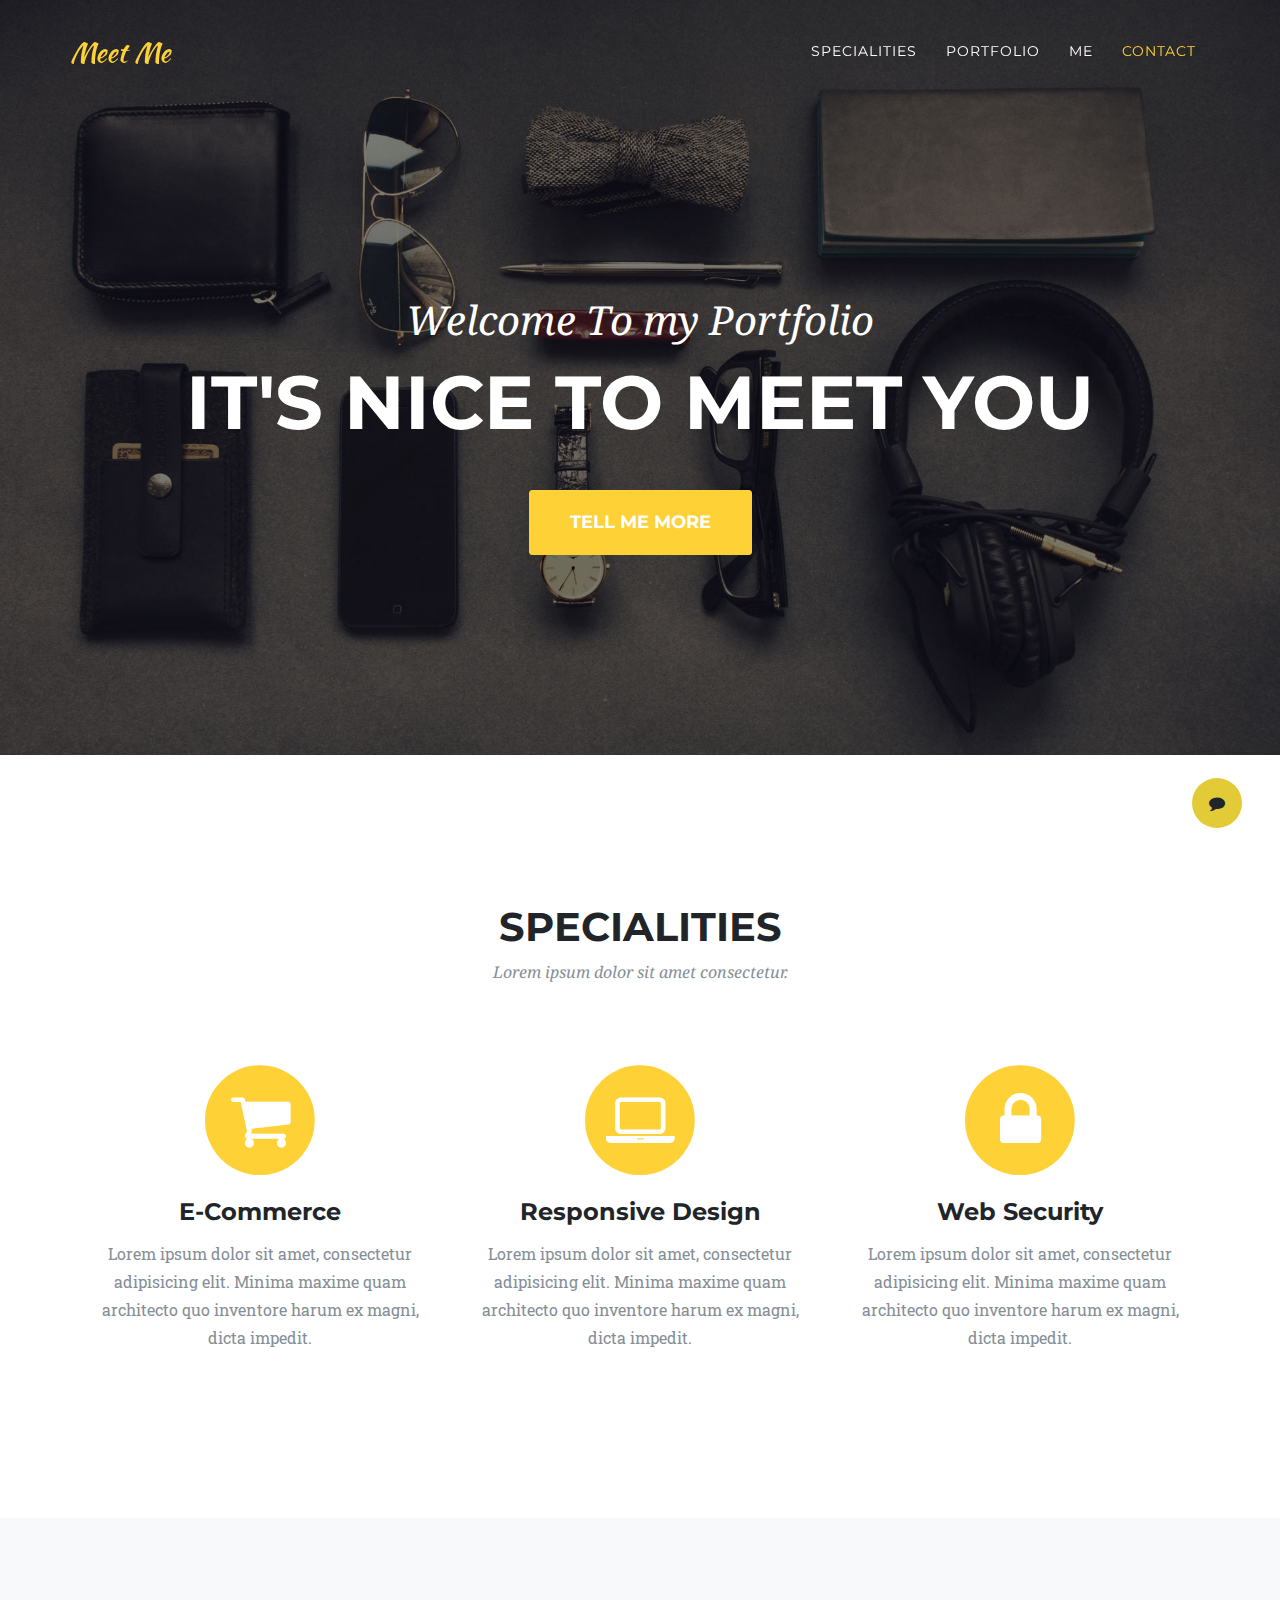
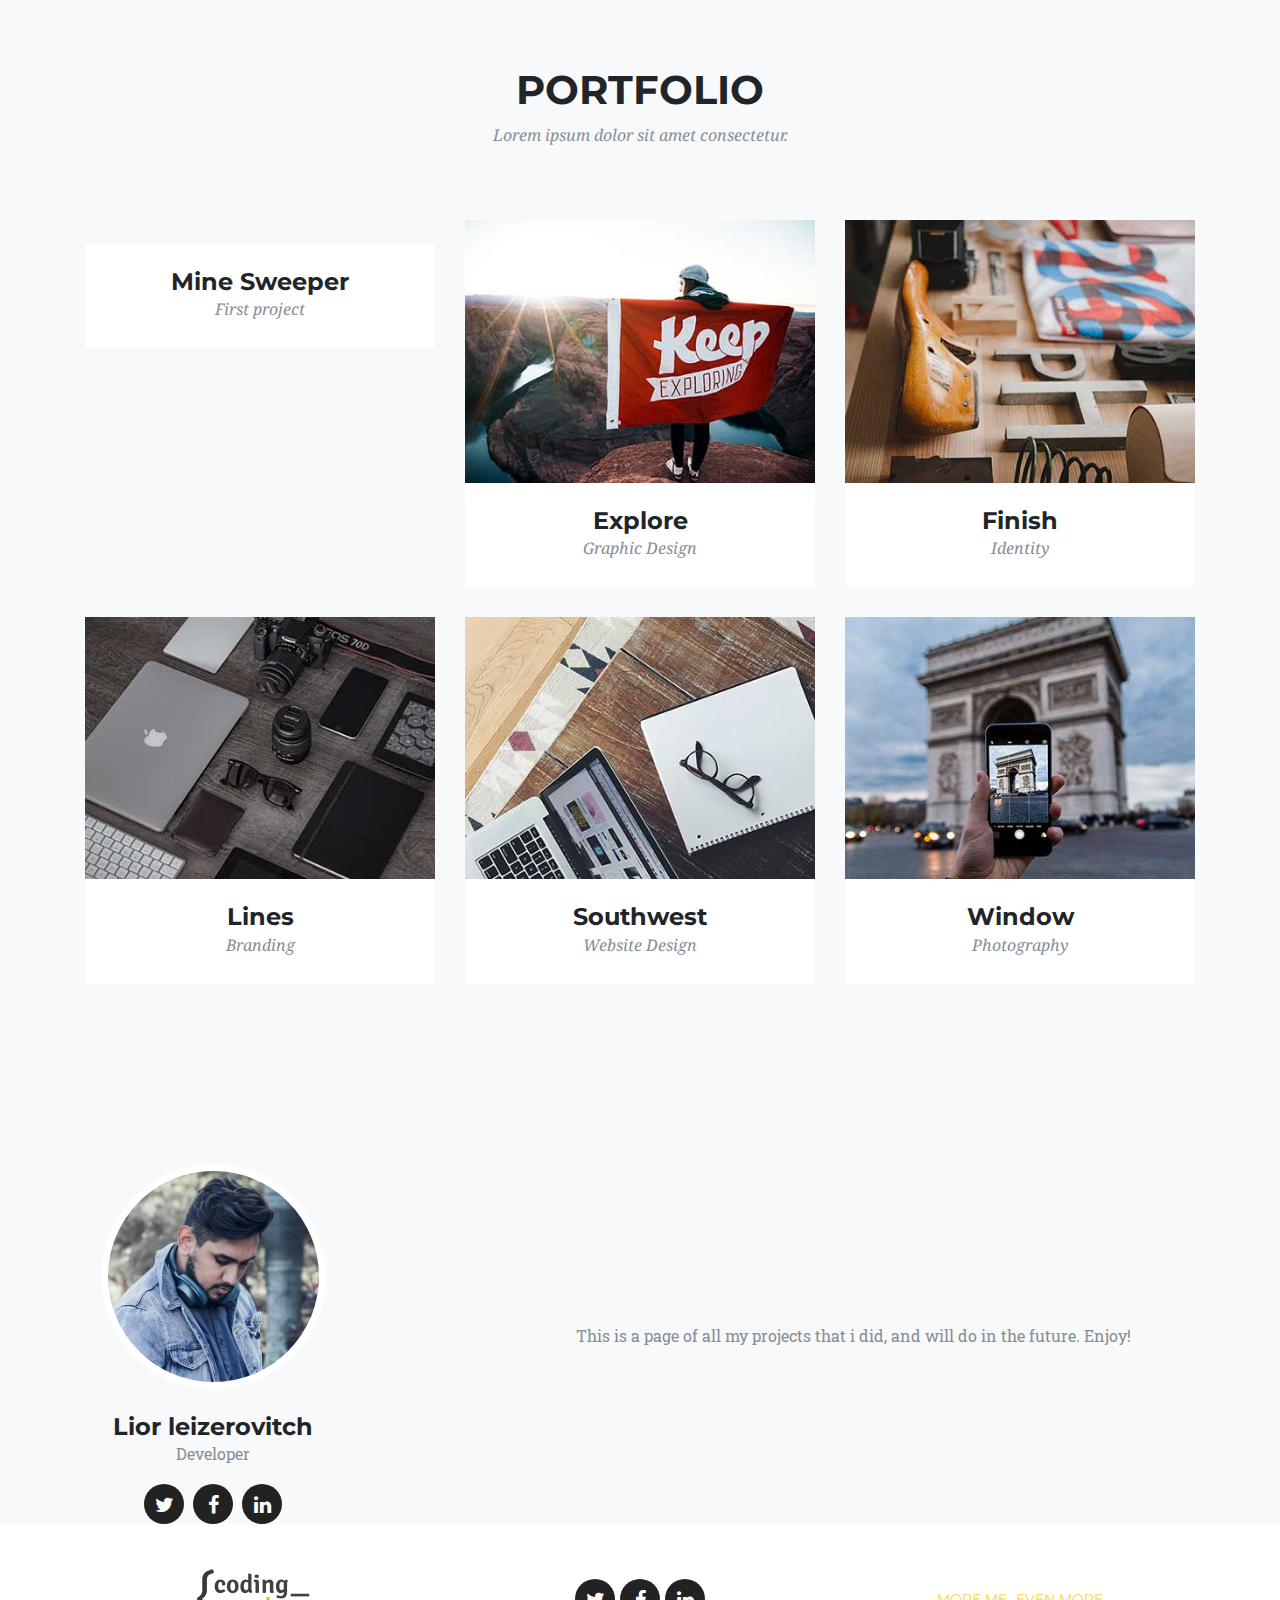
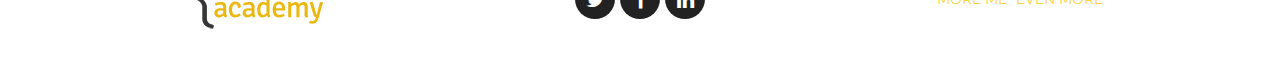
==== index.html @ b40609ed "My first commit" ====
<!DOCTYPE html>
<html lang="en">

<head>

  <meta charset="utf-8">
  <meta name="viewport" content="width=device-width, initial-scale=1, shrink-to-fit=no">
  <meta name="description" content="">
  <meta name="author" content="">

  <title>Coding Academy</title>

  <!-- Bootstrap core CSS -->
  <link href="vendor/bootstrap/css/bootstrap.min.css" rel="stylesheet">

  <!-- Custom fonts for this template -->
  <link href="vendor/font-awesome/css/font-awesome.min.css" rel="stylesheet" type="text/css">
  <link href="https://fonts.googleapis.com/css?family=Montserrat:400,700" rel="stylesheet" type="text/css">
  <link href='https://fonts.googleapis.com/css?family=Kaushan+Script' rel='stylesheet' type='text/css'>
  <link href='https://fonts.googleapis.com/css?family=Droid+Serif:400,700,400italic,700italic' rel='stylesheet' type='text/css'>
  <link href='https://fonts.googleapis.com/css?family=Roboto+Slab:400,100,300,700' rel='stylesheet' type='text/css'>

  <!-- Custom styles for this template -->
  <link href="css/ca-gallery.css" rel="stylesheet">

</head>

<body id="page-top">
  <div class="offcanvas-btn" onClick="openCanvas()">
    <i class="fa fa-comment" aria-hidden="true"></i>
  </div>
  <aside class="offcanvas-aside">

  <!-- Contact -->
  <section id="contact" class="bg-primary">
    <h4>contact me !</h4>
    <div class="container contact">
      <div class="row">
        <div class="col-md-3">
          <div class="contact-info">
            <img src="https://image.ibb.co/kUASdV/contact-image.png" alt="image"/>
          </div>
        </div>
        <div class="col-md-9">
          <div class="contact-form">
            <div class="form-group">
              <label class="control-label col-sm-2" for="fname">First Name:</label>
              <div class="col-sm-10">          
              <input type="text" class="form-control" id="fname" placeholder="Enter First Name" name="fname">
              </div>
            </div>
            <div class="form-group">
              <label class="control-label col-sm-2" for="lname">Last Name:</label>
              <div class="col-sm-10">          
              <input type="text" class="form-control" id="lname" placeholder="Enter Last Name" name="lname">
              </div>
            </div>
            <div class="form-group">
              <label class="control-label col-sm-2" for="email">Email:</label>
              <div class="col-sm-10">
              <input type="email" class="form-control" id="email" placeholder="Enter email" name="email">
              </div>
            </div>
            <div class="form-group">
              <label class="control-label col-sm-2" for="comment">Comment:</label>
              <div class="col-sm-10">
              <textarea class="form-control" rows="5" id="comment"></textarea>
              </div>
            </div>
            <div class="form-group">        
              <div class="col-sm-offset-2 col-sm-10">
              <button type="submit" class="btn btn-default">Submit</button>
              </div>
            </div>
          </div>
        </div>
      </div>
    </div>
  </section>
    
  </aside>

  <!-- Navigation -->
  <nav class="navbar navbar-expand-lg navbar-dark fixed-top" id="mainNav">
    <div class="container">
      <a class="navbar-brand js-scroll-trigger" href="#page-top">Meet Me</a>
      <button class="navbar-toggler navbar-toggler-right" type="button" data-toggle="collapse" data-target="#navbarResponsive"
        aria-controls="navbarResponsive" aria-expanded="false" aria-label="Toggle navigation">
          <i class="fa fa-bars"></i>
        </button>
      <div class="collapse navbar-collapse" id="navbarResponsive">
        <ul class="navbar-nav ml-auto">
          <li class="nav-item">
            <a class="nav-link js-scroll-trigger" href="#services">Specialities</a>
          </li>
          <li class="nav-item">
            <a class="nav-link js-scroll-trigger" href="#portfolio">Portfolio</a>
          </li>
          <li class="nav-item">
            <a class="nav-link js-scroll-trigger" href="#me">Me</a>
          </li>
          <li class="nav-item">
            <a class="nav-link js-scroll-trigger" href="#contact">Contact</a>
          </li>
        </ul>
      </div>
    </div>
  </nav>

  <!-- Header -->
  <header class="masthead">
    <div class="container">
      <div class="intro-text">
        <div class="intro-lead-in">Welcome To my Portfolio</div>
        <div class="intro-heading">It's Nice To Meet You</div>
        <a class="btn btn-xl js-scroll-trigger" href="#services">Tell Me More</a>
      </div>
    </div>
  </header>

  <!-- Services -->
  <section id="services">
    <div class="container">
      <div class="row">
        <div class="col-lg-12 text-center">
          <h2 class="section-heading">Specialities</h2>
          <h3 class="section-subheading text-muted">Lorem ipsum dolor sit amet consectetur.</h3>
        </div>
      </div>
      <div class="row text-center">
        <div class="col-md-4">
          <span class="fa-stack fa-4x">
              <i class="fa fa-circle fa-stack-2x text-primary"></i>
              <i class="fa fa-shopping-cart fa-stack-1x fa-inverse"></i>
            </span>
          <h4 class="service-heading">E-Commerce</h4>
          <p class="text-muted">Lorem ipsum dolor sit amet, consectetur adipisicing elit. Minima maxime quam architecto quo inventore harum ex
            magni, dicta impedit.</p>
        </div>
        <div class="col-md-4">
          <span class="fa-stack fa-4x">
              <i class="fa fa-circle fa-stack-2x text-primary"></i>
              <i class="fa fa-laptop fa-stack-1x fa-inverse"></i>
            </span>
          <h4 class="service-heading">Responsive Design</h4>
          <p class="text-muted">Lorem ipsum dolor sit amet, consectetur adipisicing elit. Minima maxime quam architecto quo inventore harum ex
            magni, dicta impedit.</p>
        </div>
        <div class="col-md-4">
          <span class="fa-stack fa-4x">
              <i class="fa fa-circle fa-stack-2x text-primary"></i>
              <i class="fa fa-lock fa-stack-1x fa-inverse"></i>
            </span>
          <h4 class="service-heading">Web Security</h4>
          <p class="text-muted">Lorem ipsum dolor sit amet, consectetur adipisicing elit. Minima maxime quam architecto quo inventore harum ex
            magni, dicta impedit.</p>
        </div>
      </div>
    </div>
  </section>

  <!-- Portfolio Grid -->
  <section class="bg-light" id="portfolio">
    <div class="container">
      <div class="row">
        <div class="col-lg-12 text-center">
          <h2 class="section-heading">Portfolio</h2>
          <h3 class="section-subheading text-muted">Lorem ipsum dolor sit amet consectetur.</h3>
        </div>
      </div>
      <div class="row">
        <div class="col-md-4 col-sm-6 portfolio-item">
          <a class="portfolio-link" data-toggle="modal" href="#portfolioModal1">
            <div class="portfolio-hover">
              <div class="portfolio-hover-content">
                <i class="fa fa-plus fa-3x"></i>
              </div>
            </div>
            <img class="img-fluid" src="img/mine-sweeper.png" alt="">
          </a>
          <div class="portfolio-caption">
            <h4>Mine Sweeper</h4>
            <p class="text-muted">First project</p>
          </div>
        </div>
        <div class="col-md-4 col-sm-6 portfolio-item">
          <a class="portfolio-link" data-toggle="modal" href="#portfolioModal2">
            <div class="portfolio-hover">
              <div class="portfolio-hover-content">
                <i class="fa fa-plus fa-3x"></i>
              </div>
            </div>
            <img class="img-fluid" src="img/portfolio/02-thumbnail.jpg" alt="">
          </a>
          <div class="portfolio-caption">
            <h4>Explore</h4>
            <p class="text-muted">Graphic Design</p>
          </div>
        </div>
        <div class="col-md-4 col-sm-6 portfolio-item">
          <a class="portfolio-link" data-toggle="modal" href="#portfolioModal3">
            <div class="portfolio-hover">
              <div class="portfolio-hover-content">
                <i class="fa fa-plus fa-3x"></i>
              </div>
            </div>
            <img class="img-fluid" src="img/portfolio/03-thumbnail.jpg" alt="">
          </a>
          <div class="portfolio-caption">
            <h4>Finish</h4>
            <p class="text-muted">Identity</p>
          </div>
        </div>
        <div class="col-md-4 col-sm-6 portfolio-item">
          <a class="portfolio-link" data-toggle="modal" href="#portfolioModal4">
            <div class="portfolio-hover">
              <div class="portfolio-hover-content">
                <i class="fa fa-plus fa-3x"></i>
              </div>
            </div>
            <img class="img-fluid" src="img/portfolio/04-thumbnail.jpg" alt="">
          </a>
          <div class="portfolio-caption">
            <h4>Lines</h4>
            <p class="text-muted">Branding</p>
          </div>
        </div>
        <div class="col-md-4 col-sm-6 portfolio-item">
          <a class="portfolio-link" data-toggle="modal" href="#portfolioModal5">
            <div class="portfolio-hover">
              <div class="portfolio-hover-content">
                <i class="fa fa-plus fa-3x"></i>
              </div>
            </div>
            <img class="img-fluid" src="img/portfolio/05-thumbnail.jpg" alt="">
          </a>
          <div class="portfolio-caption">
            <h4>Southwest</h4>
            <p class="text-muted">Website Design</p>
          </div>
        </div>
        <div class="col-md-4 col-sm-6 portfolio-item">
          <a class="portfolio-link" data-toggle="modal" href="#portfolioModal6">
            <div class="portfolio-hover">
              <div class="portfolio-hover-content">
                <i class="fa fa-plus fa-3x"></i>
              </div>
            </div>
            <img class="img-fluid" src="img/portfolio/06-thumbnail.jpg" alt="">
          </a>
          <div class="portfolio-caption">
            <h4>Window</h4>
            <p class="text-muted">Photography</p>
          </div>
        </div>
      </div>
    </div>
  </section>


  <!-- Me -->
  <section class="bg-light" id="me" style="padding: 0px;">
      <div class="row">
        <div class="col-sm-4">
          <div class="team-member">
            <img class="mx-auto rounded-circle" src="img/team/2.jpg" alt="">
            <h4>Lior leizerovitch</h4>
            <p class="text-muted">Developer</p>
            <ul class="list-inline social-buttons">
              <li class="list-inline-item">
                <a href="#">
                    <i class="fa fa-twitter"></i>
                  </a>
              </li>
              <li class="list-inline-item">
                <a href="#">
                    <i class="fa fa-facebook"></i>
                  </a>
              </li>
              <li class="list-inline-item">
                <a href="#">
                    <i class="fa fa-linkedin"></i>
                  </a>
              </li>
            </ul>
          </div>
        </div>
        <div class="col-sm-8 flex-align-center">
            <p class="large text-muted  about-description">This is a page of all my projects that i did, and will do in the future. Enjoy!</p>    
        </div>
      </div>
  </section>


  <!-- Footer -->
  <footer>
    <div class="container">
      <div class="row">
        <div class="col-md-4 flex-align-center">
          <a href="http://coding-academy.org" target="_blank">
            <img src="./img/ca-logo.png" alt="">
          </a>
        </div>
        <div class="col-md-4 flex-align-center">
          <ul class="list-inline social-buttons flex-align-center">
            <li class="list-inline-item">
              <a href="#">
                  <i class="fa fa-twitter"></i>
                </a>
            </li>
            <li class="list-inline-item flex-align-center">
              <a href="#">
                  <i class="fa fa-facebook"></i>
                </a>
            </li>
            <li class="list-inline-item">
              <a href="#">
                  <i class="fa fa-linkedin"></i>
                </a>
            </li>
          </ul>
        </div>
        <div class="col-md-4 flex-align-center">
            <ul class="list-inline quicklinks">
            <li class="list-inline-item">
              <a href="#">More Me</a>
            </li>
            <li class="list-inline-item">
              <a href="#">Even More</a>
            </li>
          </ul>
        </div>
      </div>
    </div>
  </footer>

  <!-- Portfolio Modals -->

  <!-- Modal 1 -->
  <div class="portfolio-modal modal fade" id="portfolioModal1" tabindex="-1" role="dialog" aria-hidden="true">
    <div class="modal-dialog">
      <div class="modal-content">
        <div class="close-modal" data-dismiss="modal">
          <div class="lr">
            <div class="rl"></div>
          </div>
        </div>
        <div class="container">
          <div class="row">
            <div class="col-lg-8 mx-auto">
              <div class="modal-body">
                <!-- Project Details Go Here -->
                <h2>Mine sweeper</h2>
                <p class="item-intro text-muted">Lorem ipsum dolor sit amet consectetur.</p>
                <img class="img-fluid d-block mx-auto" src="img/mine-sweeper.PNG" alt="">
                <p>My first sprint project in coding academy</p>
                <ul class="list-inline">
                  <li>Date: July 2021</li>
                  <li>Client: I'm the client</li>
                  <li>Category: Game</li>
                </ul>
                <button class="btn btn-primay" data-dismiss="modal" type="button">
                    <i class="fa fa-times"></i>
                    Close Project</button>
              </div>
            </div>
          </div>
        </div>
      </div>
    </div>
  </div>

  <!-- Modal 2 -->
  <div class="portfolio-modal modal fade" id="portfolioModal2" tabindex="-1" role="dialog" aria-hidden="true">
    <div class="modal-dialog">
      <div class="modal-content">
        <div class="close-modal" data-dismiss="modal">
          <div class="lr">
            <div class="rl"></div>
          </div>
        </div>
        <div class="container">
          <div class="row">
            <div class="col-lg-8 mx-auto">
              <div class="modal-body">
                <!-- Project Details Go Here -->
                <h2>Project Name</h2>
                <p class="item-intro text-muted">Lorem ipsum dolor sit amet consectetur.</p>
                <img class="img-fluid d-block mx-auto" src="img/portfolio/02-full.jpg" alt="">
                <p>Use this area to describe your project. Lorem ipsum dolor sit amet, consectetur adipisicing elit. Est blanditiis
                  dolorem culpa incidunt minus dignissimos deserunt repellat aperiam quasi sunt officia expedita beatae cupiditate,
                  maiores repudiandae, nostrum, reiciendis facere nemo!</p>
                <ul class="list-inline">
                  <li>Date: January 2017</li>
                  <li>Client: Explore</li>
                  <li>Category: Graphic Design</li>
                </ul>
                <button class="btn btn-primary" data-dismiss="modal" type="button">
                    <i class="fa fa-times"></i>
                    Close Project</button>
              </div>
            </div>
          </div>
        </div>
      </div>
    </div>
  </div>

  <!-- Modal 3 -->
  <div class="portfolio-modal modal fade" id="portfolioModal3" tabindex="-1" role="dialog" aria-hidden="true">
    <div class="modal-dialog">
      <div class="modal-content">
        <div class="close-modal" data-dismiss="modal">
          <div class="lr">
            <div class="rl"></div>
          </div>
        </div>
        <div class="container">
          <div class="row">
            <div class="col-lg-8 mx-auto">
              <div class="modal-body">
                <!-- Project Details Go Here -->
                <h2>Project Name</h2>
                <p class="item-intro text-muted">Lorem ipsum dolor sit amet consectetur.</p>
                <img class="img-fluid d-block mx-auto" src="img/portfolio/03-full.jpg" alt="">
                <p>Use this area to describe your project. Lorem ipsum dolor sit amet, consectetur adipisicing elit. Est blanditiis
                  dolorem culpa incidunt minus dignissimos deserunt repellat aperiam quasi sunt officia expedita beatae cupiditate,
                  maiores repudiandae, nostrum, reiciendis facere nemo!</p>
                <ul class="list-inline">
                  <li>Date: January 2017</li>
                  <li>Client: Finish</li>
                  <li>Category: Identity</li>
                </ul>
                <button class="btn btn-primary" data-dismiss="modal" type="button">
                    <i class="fa fa-times"></i>
                    Close Project</button>
              </div>
            </div>
          </div>
        </div>
      </div>
    </div>
  </div>

  <!-- Modal 4 -->
  <div class="portfolio-modal modal fade" id="portfolioModal4" tabindex="-1" role="dialog" aria-hidden="true">
    <div class="modal-dialog">
      <div class="modal-content">
        <div class="close-modal" data-dismiss="modal">
          <div class="lr">
            <div class="rl"></div>
          </div>
        </div>
        <div class="container">
          <div class="row">
            <div class="col-lg-8 mx-auto">
              <div class="modal-body">
                <!-- Project Details Go Here -->
                <h2>Project Name</h2>
                <p class="item-intro text-muted">Lorem ipsum dolor sit amet consectetur.</p>
                <img class="img-fluid d-block mx-auto" src="img/portfolio/04-full.jpg" alt="">
                <p>Use this area to describe your project. Lorem ipsum dolor sit amet, consectetur adipisicing elit. Est blanditiis
                  dolorem culpa incidunt minus dignissimos deserunt repellat aperiam quasi sunt officia expedita beatae cupiditate,
                  maiores repudiandae, nostrum, reiciendis facere nemo!</p>
                <ul class="list-inline">
                  <li>Date: January 2017</li>
                  <li>Client: Lines</li>
                  <li>Category: Branding</li>
                </ul>
                <button class="btn btn-primary" data-dismiss="modal" type="button">
                    <i class="fa fa-times"></i>
                    Close Project</button>
              </div>
            </div>
          </div>
        </div>
      </div>
    </div>
  </div>

  <!-- Modal 5 -->
  <div class="portfolio-modal modal fade" id="portfolioModal5" tabindex="-1" role="dialog" aria-hidden="true">
    <div class="modal-dialog">
      <div class="modal-content">
        <div class="close-modal" data-dismiss="modal">
          <div class="lr">
            <div class="rl"></div>
          </div>
        </div>
        <div class="container">
          <div class="row">
            <div class="col-lg-8 mx-auto">
              <div class="modal-body">
                <!-- Project Details Go Here -->
                <h2>Project Name</h2>
                <p class="item-intro text-muted">Lorem ipsum dolor sit amet consectetur.</p>
                <img class="img-fluid d-block mx-auto" src="img/portfolio/05-full.jpg" alt="">
                <p>Use this area to describe your project. Lorem ipsum dolor sit amet, consectetur adipisicing elit. Est blanditiis
                  dolorem culpa incidunt minus dignissimos deserunt repellat aperiam quasi sunt officia expedita beatae cupiditate,
                  maiores repudiandae, nostrum, reiciendis facere nemo!</p>
                <ul class="list-inline">
                  <li>Date: January 2017</li>
                  <li>Client: Southwest</li>
                  <li>Category: Website Design</li>
                </ul>
                <button class="btn btn-primary" data-dismiss="modal" type="button">
                    <i class="fa fa-times"></i>
                    Close Project</button>
              </div>
            </div>
          </div>
        </div>
      </div>
    </div>
  </div>

  <!-- Modal 6 -->
  <div class="portfolio-modal modal fade" id="portfolioModal6" tabindex="-1" role="dialog" aria-hidden="true">
    <div class="modal-dialog">
      <div class="modal-content">
        <div class="close-modal" data-dismiss="modal">
          <div class="lr">
            <div class="rl"></div>
          </div>
        </div>
        <div class="container">
          <div class="row">
            <div class="col-lg-8 mx-auto">
              <div class="modal-body">
                <!-- Project Details Go Here -->
                <h2>Project Name</h2>
                <p class="item-intro text-muted">Lorem ipsum dolor sit amet consectetur.</p>
                <img class="img-fluid d-block mx-auto" src="img/portfolio/06-full.jpg" alt="">
                <p>Use this area to describe your project. Lorem ipsum dolor sit amet, consectetur adipisicing elit. Est blanditiis
                  dolorem culpa incidunt minus dignissimos deserunt repellat aperiam quasi sunt officia expedita beatae cupiditate,
                  maiores repudiandae, nostrum, reiciendis facere nemo!</p>
                <ul class="list-inline">
                  <li>Date: January 2017</li>
                  <li>Client: Window</li>
                  <li>Category: Photography</li>
                </ul>
                <button class="btn btn-primary" data-dismiss="modal" type="button">
                    <i class="fa fa-times"></i>
                    Close Project</button>
              </div>
            </div>
          </div>
        </div>
      </div>
    </div>
  </div>

  <!-- Bootstrap core JavaScript -->
  <script src="vendor/jquery/jquery.min.js"></script>
  <script src="vendor/popper/popper.min.js"></script>
  <script src="vendor/bootstrap/js/bootstrap.min.js"></script>

  <!-- Plugin JavaScript -->
  <script src="vendor/jquery-easing/jquery.easing.min.js"></script>

  <!-- Custom scripts for this template -->
  <script src="js/ca-gallery.js"></script>
  <script src="js/offCanvas.js"></script>
  <script src="js/main.js"></script>


</body>

</html>
---- css/ca-gallery.css ----
body {
    overflow-x: hidden;
    font-family: 'Roboto Slab', 'Helvetica Neue', Helvetica, Arial, sans-serif;
}
p {
    line-height: 1.75;
}
a {
    color: #fed136;
}
a.active,
a:active,
a:focus,
a:hover {
    color: #fec503;
}
h1,
h2,
h3,
h4,
h5,
h6 {
    font-weight: 700;
    font-family: 'Montserrat', 'Helvetica Neue', Helvetica, Arial, sans-serif;
    text-transform: uppercase;
}
section {
    padding: 100px 0;
}
section h2.section-heading {
    font-size: 40px;
    margin-top: 0;
    margin-bottom: 15px;
}
section h3.section-subheading {
    font-size: 16px;
    font-weight: 400;
    font-style: italic;
    margin-bottom: 75px;
    text-transform: none;
    font-family: 'Droid Serif', 'Helvetica Neue', Helvetica, Arial, sans-serif;
}
@media (min-width: 768px) {
    section {
        padding: 150px 0;
    }
}
::-moz-selection {
    background: #fed136;
    text-shadow: none;
}
::selection {
    background: #fed136;
    text-shadow: none;
}
img::selection {
    background: transparent;
}
img::-moz-selection {
    background: transparent;
}
body {
    -webkit-tap-highlight-color: #fed136;
}
.offcanvas-btn {
    z-index: 100000;
    position: fixed;
    bottom: 8%;
    right: 3%;
    height: 50px;
    width: 50px;
    background: #e2cb36;
    border-radius: 50%;
    display: flex;
    justify-content: center;
    align-items: center;
    cursor: pointer;
    margin-right: 0;
    transition: all 0.3s ease;
}
.offcanvas-btn-open {
    margin-right: 80vw;
}
.offcanvas-aside {
    position: fixed;
    height: 100%;
    background: red;
    width: 80vw;
    right: -80vw;
    z-index: 10;
    transition: all 0.3s ease;
    display: flex;
    flex-direction: column;
    align-items: center;
    justify-content: space-around;
}
.offcanvas-aside img {
    border-radius: 50%;
}
.offcanvas-aside p {
    text-align: center;
}
.offcanvas-aside .offcanvas-content-suffix {
    height: 20%;
}

@media (min-width: 575px) {
    .offcanvas-btn-open {
        margin-right: 30vw;
    }
    .offcanvas-aside {
        width: 30vw;
        right: -30vw;
    }
}
.offcanvas-aside-open {
    right: 0;
    
}

#mainNav {
    background-color: #222222;
    z-index: 5;
}
#mainNav .navbar-toggler {
    font-size: 12px;
    right: 0;
    padding: 13px;
    text-transform: uppercase;
    color: white;
    border: 0;
    background-color: #fed136;
    font-family: 'Montserrat', 'Helvetica Neue', Helvetica, Arial, sans-serif;
    text-transform: uppercase;
}
#mainNav .navbar-brand {
    color: #fed136;
    font-family: 'Kaushan Script', 'Helvetica Neue', Helvetica, Arial, cursive;
}
#mainNav .navbar-brand.active,
#mainNav .navbar-brand:active,
#mainNav .navbar-brand:focus,
#mainNav .navbar-brand:hover {
    color: #fec503;
}
#mainNav .navbar-nav .nav-item .nav-link {
    font-size: 90%;
    font-weight: 400;
    padding: 0.75em 0;
    letter-spacing: 1px;
    color: white;
    font-family: 'Montserrat', 'Helvetica Neue', Helvetica, Arial, sans-serif;
    text-transform: uppercase;
}
#mainNav .navbar-nav .nav-item .nav-link.active,
#mainNav .navbar-nav .nav-item .nav-link:hover {
    color: #fed136;
}
@media (min-width: 992px) {
    
    #mainNav {
        padding-top: 25px;
        padding-bottom: 25px;
        -webkit-transition: padding-top 0.3s, padding-bottom 0.3s;
        -moz-transition: padding-top 0.3s, padding-bottom 0.3s;
        transition: padding-top 0.3s, padding-bottom 0.3s;
        border: none;
        background-color: transparent;
    }
    #mainNav .navbar-brand {
        font-size: 1.75em;
        -webkit-transition: all 0.3s;
        -moz-transition: all 0.3s;
        transition: all 0.3s;
    }
    #mainNav .navbar-nav .nav-item .nav-link {
        padding: 1.1em 1em !important;
    }
    #mainNav.navbar-shrink {
        padding-top: 0;
        padding-bottom: 0;
        background-color: #222222;
    }
    #mainNav.navbar-shrink .navbar-brand {
        font-size: 1.25em;
        padding: 12px 0;
    }
   
}
header.masthead {
    text-align: center;
    color: white;
    background-image: url("../img/header-bg.jpg");
    background-repeat: no-repeat;
    background-attachment: scroll;
    background-position: center center;
    -webkit-background-size: cover;
    -moz-background-size: cover;
    -o-background-size: cover;
    background-size: cover;
}
header.masthead .intro-text {
    padding-top: 150px;
    padding-bottom: 100px;
}
header.masthead .intro-text .intro-lead-in {
    font-size: 22px;
    font-style: italic;
    line-height: 22px;
    margin-bottom: 25px;
    font-family: 'Droid Serif', 'Helvetica Neue', Helvetica, Arial, sans-serif;
}
header.masthead .intro-text .intro-heading {
    font-size: 50px;
    font-weight: 700;
    line-height: 50px;
    margin-bottom: 25px;
    font-family: 'Montserrat', 'Helvetica Neue', Helvetica, Arial, sans-serif;
    text-transform: uppercase;
}
@media (min-width: 768px) {
    header.masthead .intro-text {
        padding-top: 300px;
        padding-bottom: 200px;
    }
    header.masthead .intro-text .intro-lead-in {
        font-size: 40px;
        font-style: italic;
        line-height: 40px;
        margin-bottom: 25px;
        font-family: 'Droid Serif', 'Helvetica Neue', Helvetica, Arial, sans-serif;
    }
    header.masthead .intro-text .intro-heading {
        font-size: 75px;
        font-weight: 700;
        line-height: 75px;
        margin-bottom: 50px;
        font-family: 'Montserrat', 'Helvetica Neue', Helvetica, Arial, sans-serif;
        text-transform: uppercase;
    }
}
.service-heading {
    margin: 15px 0;
    text-transform: none;
}

#portfolio .portfolio-item {
    right: 0;
    margin: 0 0 15px;
}
#portfolio .portfolio-item .portfolio-link {
    position: relative;
    display: block;
    max-width: 400px;
    margin: 0 auto;
    cursor: pointer;
}
#portfolio .portfolio-item .portfolio-link .portfolio-hover {
    position: absolute;
    width: 100%;
    height: 100%;
    -webkit-transition: all ease 0.5s;
    -moz-transition: all ease 0.5s;
    transition: all ease 0.5s;
    opacity: 0;
    background: rgba(254, 209, 54, 0.9);
}
#portfolio .portfolio-item .portfolio-link .portfolio-hover:hover {
    opacity: 1;
}
#portfolio .portfolio-item .portfolio-link .portfolio-hover .portfolio-hover-content {
    font-size: 20px;
    position: absolute;
    top: 50%;
    width: 100%;
    height: 20px;
    margin-top: -12px;
    text-align: center;
    color: white;
}
#portfolio .portfolio-item .portfolio-link .portfolio-hover .portfolio-hover-content i {
    margin-top: -12px;
}
#portfolio .portfolio-item .portfolio-link .portfolio-hover .portfolio-hover-content h3,
#portfolio .portfolio-item .portfolio-link .portfolio-hover .portfolio-hover-content h4 {
    margin: 0;
}
#portfolio .portfolio-item .portfolio-caption {
    max-width: 400px;
    margin: 0 auto;
    padding: 25px;
    text-align: center;
    background-color: white;
}
#portfolio .portfolio-item .portfolio-caption h4 {
    margin: 0;
    text-transform: none;
}
#portfolio .portfolio-item .portfolio-caption p {
    font-size: 16px;
    font-style: italic;
    margin: 0;
    font-family: 'Droid Serif', 'Helvetica Neue', Helvetica, Arial, sans-serif;
}
#portfolio * {
    z-index: 2;
}
@media (min-width: 767px) {
    #portfolio .portfolio-item {
        margin: 0 0 30px;
    }
}
.portfolio-modal .modal-dialog {
    max-width: none;
    height: 100%;
    margin: 0;
}
.portfolio-modal .modal-content {
    min-height: 100%;
    padding: 100px 0;
    text-align: center;
    border: none;
    border-radius: 0;
    background-clip: border-box;
    -webkit-box-shadow: none;
    box-shadow: none;
}
.portfolio-modal .modal-content h2 {
    font-size: 3em;
    margin-bottom: 15px;
}
.portfolio-modal .modal-content p {
    margin-bottom: 30px;
}
.portfolio-modal .modal-content p.item-intro {
    font-size: 16px;
    font-style: italic;
    margin: 20px 0 30px;
    font-family: 'Droid Serif', 'Helvetica Neue', Helvetica, Arial, sans-serif;
}
.portfolio-modal .modal-content ul.list-inline {
    margin-top: 0;
    margin-bottom: 30px;
}
.portfolio-modal .modal-content img {
    margin-bottom: 30px;
}
.portfolio-modal .modal-content button {
    cursor: pointer;
}
.portfolio-modal .close-modal {
    position: absolute;
    top: 25px;
    right: 25px;
    width: 75px;
    height: 75px;
    cursor: pointer;
    background-color: transparent;
}
.portfolio-modal .close-modal:hover {
    opacity: 0.3;
}
.portfolio-modal .close-modal .lr {
    /* Safari and Chrome */
    
    z-index: 1051;
    width: 1px;
    height: 75px;
    margin-left: 35px;
    /* IE 9 */
    
    -webkit-transform: rotate(45deg);
    -ms-transform: rotate(45deg);
    transform: rotate(45deg);
    background-color: #222222;
}
.portfolio-modal .close-modal .lr .rl {
    /* Safari and Chrome */
    
    z-index: 1052;
    width: 1px;
    height: 75px;
    /* IE 9 */
    
    -webkit-transform: rotate(90deg);
    -ms-transform: rotate(90deg);
    transform: rotate(90deg);
    background-color: #222222;
}
.portfolio-modal .modal-backdrop {
    display: none;
    opacity: 0;
}
.timeline {
    position: relative;
    padding: 0;
    list-style: none;
}
.timeline:before {
    position: absolute;
    top: 0;
    bottom: 0;
    left: 40px;
    width: 2px;
    margin-left: -1.5px;
    content: '';
    background-color: #f1f1f1;
}
.timeline > li {
    position: relative;
    min-height: 50px;
    margin-bottom: 50px;
}
.timeline > li:after,
.timeline > li:before {
    display: table;
    content: ' ';
}
.timeline > li:after {
    clear: both;
}
.timeline > li .timeline-panel {
    position: relative;
    float: right;
    width: 100%;
    padding: 0 20px 0 100px;
    text-align: left;
}
.timeline > li .timeline-panel:before {
    right: auto;
    left: -15px;
    border-right-width: 15px;
    border-left-width: 0;
}
.timeline > li .timeline-panel:after {
    right: auto;
    left: -14px;
    border-right-width: 14px;
    border-left-width: 0;
}
.timeline > li .timeline-image {
    position: absolute;
    z-index: 100;
    left: 0;
    width: 80px;
    height: 80px;
    margin-left: 0;
    text-align: center;
    color: white;
    border: 7px solid #f1f1f1;
    border-radius: 100%;
    background-color: #fed136;
}
.timeline > li .timeline-image h4 {
    font-size: 10px;
    line-height: 14px;
    margin-top: 12px;
}
.timeline > li.timeline-inverted > .timeline-panel {
    float: right;
    padding: 0 20px 0 100px;
    text-align: left;
}
.timeline > li.timeline-inverted > .timeline-panel:before {
    right: auto;
    left: -15px;
    border-right-width: 15px;
    border-left-width: 0;
}
.timeline > li.timeline-inverted > .timeline-panel:after {
    right: auto;
    left: -14px;
    border-right-width: 14px;
    border-left-width: 0;
}
.timeline > li:last-child {
    margin-bottom: 0;
}
.timeline .timeline-heading h4 {
    margin-top: 0;
    color: inherit;
}
.timeline .timeline-heading h4.subheading {
    text-transform: none;
}
.timeline .timeline-body > ul,
.timeline .timeline-body > p {
    margin-bottom: 0;
}
@media (min-width: 768px) {
    .timeline:before {
        left: 50%;
    }
    .timeline > li {
        min-height: 100px;
        margin-bottom: 100px;
    }
    .timeline > li .timeline-panel {
        float: left;
        width: 41%;
        padding: 0 20px 20px 30px;
        text-align: right;
    }
    .timeline > li .timeline-image {
        left: 50%;
        width: 100px;
        height: 100px;
        margin-left: -50px;
    }
    .timeline > li .timeline-image h4 {
        font-size: 13px;
        line-height: 18px;
        margin-top: 16px;
    }
    .timeline > li.timeline-inverted > .timeline-panel {
        float: right;
        padding: 0 30px 20px 20px;
        text-align: left;
    }
}
@media (min-width: 992px) {
    .timeline > li {
        min-height: 150px;
    }
    .timeline > li .timeline-panel {
        padding: 0 20px 20px;
    }
    .timeline > li .timeline-image {
        width: 150px;
        height: 150px;
        margin-left: -75px;
    }
    .timeline > li .timeline-image h4 {
        font-size: 18px;
        line-height: 26px;
        margin-top: 30px;
    }
    .timeline > li.timeline-inverted > .timeline-panel {
        padding: 0 20px 20px;
    }
}
@media (min-width: 1200px) {
    .timeline > li {
        min-height: 170px;
    }
    .timeline > li .timeline-panel {
        padding: 0 20px 20px 100px;
    }
    .timeline > li .timeline-image {
        width: 170px;
        height: 170px;
        margin-left: -85px;
    }
    .timeline > li .timeline-image h4 {
        margin-top: 40px;
    }
    .timeline > li.timeline-inverted > .timeline-panel {
        padding: 0 100px 20px 20px;
    }
}
.team-member {
    text-align: center;
}
.team-member img {
    width: 225px;
    height: 225px;
    border: 7px solid white;
}
.team-member h4 {
    margin-top: 25px;
    margin-bottom: 0;
    text-transform: none;
}
.team-member p {
    margin-top: 0;
}
.about-description {
    max-width: 80%;
}
@media (max-width: 800px) {
    .about-description {
        text-align: center;
        margin-top: 1rem;
        margin-bottom: 1rem;
    }
}
footer {
    padding: 25px 0;
    text-align: center;
}
footer span.copyright {
    font-size: 90%;
    line-height: 40px;
    text-transform: none;
    font-family: 'Montserrat', 'Helvetica Neue', Helvetica, Arial, sans-serif;
    text-transform: uppercase;
}
footer ul.quicklinks {
    font-size: 90%;
    line-height: 40px;
    margin-bottom: 0;
    text-transform: none;
    font-family: 'Montserrat', 'Helvetica Neue', Helvetica, Arial, sans-serif;
    text-transform: uppercase;
}
ul.social-buttons {
    margin-bottom: 0;
}
ul.social-buttons li a {
    font-size: 20px;
    line-height: 40px;
    display: block;
    width: 40px;
    height: 40px;
    -webkit-transition: all 0.3s;
    -moz-transition: all 0.3s;
    transition: all 0.3s;
    color: white;
    border-radius: 100%;
    outline: none;
    background-color: #222222;
}
ul.social-buttons li a:active,
ul.social-buttons li a:focus,
ul.social-buttons li a:hover {
    background-color: #fed136;
}
.flex-align-center {
    display: flex;
    justify-content: center;
    align-items: center;
}
.text-primary {
    color: #fed136 !important;
}
.btn-primary {
    font-weight: 700;
    color: white;
    border-color: #fed136;
    background-color: #fed136;
    font-family: 'Montserrat', 'Helvetica Neue', Helvetica, Arial, sans-serif;
    text-transform: uppercase;
}
.btn-primary.focus,
.btn-primary:focus {
    color: white;
    border-color: #b48b01;
    background-color: #fec503;
}
.btn-primary:hover {
    color: white;
    border-color: #f6bf01;
    background-color: #fec503;
}
.btn-primary.active,
.btn-primary:active,
.open > .btn-primary.dropdown-toggle {
    color: white;
    border-color: #f6bf01;
    background-color: #fec503;
}
.btn-primary.active.focus,
.btn-primary.active:focus,
.btn-primary.active:hover,
.btn-primary:active.focus,
.btn-primary:active:focus,
.btn-primary:active:hover,
.open > .btn-primary.dropdown-toggle.focus,
.open > .btn-primary.dropdown-toggle:focus,
.open > .btn-primary.dropdown-toggle:hover {
    color: white;
    border-color: #b48b01;
    background-color: #dcab01;
}
.btn-primary.active,
.btn-primary:active,
.open > .btn-primary.dropdown-toggle {
    background-image: none;
}
.btn-primary.disabled.focus,
.btn-primary.disabled:focus,
.btn-primary.disabled:hover,
.btn-primary[disabled].focus,
.btn-primary[disabled]:focus,
.btn-primary[disabled]:hover,
fieldset[disabled] .btn-primary.focus,
fieldset[disabled] .btn-primary:focus,
fieldset[disabled] .btn-primary:hover {
    border-color: #fed136;
    background-color: #fed136;
}
.btn-primary .badge {
    color: #fed136;
    background-color: white;
}
.btn-xl {
    font-size: 18px;
    font-weight: 700;
    padding: 20px 40px;
    border-radius: 3px;
    color: white;
    border-color: #fed136;
    background-color: #fed136;
    font-family: 'Montserrat', 'Helvetica Neue', Helvetica, Arial, sans-serif;
    text-transform: uppercase;
}
.btn-xl.focus,
.btn-xl:focus {
    color: white;
    border-color: #b48b01;
    background-color: #fec503;
}
.btn-xl:hover {
    color: white;
    border-color: #f6bf01;
    background-color: #fec503;
}
.btn-xl.active,
.btn-xl:active,
.open > .btn-xl.dropdown-toggle {
    color: white;
    border-color: #f6bf01;
    background-color: #fec503;
}
.btn-xl.active.focus,
.btn-xl.active:focus,
.btn-xl.active:hover,
.btn-xl:active.focus,
.btn-xl:active:focus,
.btn-xl:active:hover,
.open > .btn-xl.dropdown-toggle.focus,
.open > .btn-xl.dropdown-toggle:focus,
.open > .btn-xl.dropdown-toggle:hover {
    color: white;
    border-color: #b48b01;
    background-color: #dcab01;
}
.btn-xl.active,
.btn-xl:active,
.open > .btn-xl.dropdown-toggle {
    background-image: none;
}
.btn-xl.disabled.focus,
.btn-xl.disabled:focus,
.btn-xl.disabled:hover,
.btn-xl[disabled].focus,
.btn-xl[disabled]:focus,
.btn-xl[disabled]:hover,
fieldset[disabled] .btn-xl.focus,
fieldset[disabled] .btn-xl:focus,
fieldset[disabled] .btn-xl:hover {
    border-color: #fed136;
    background-color: #fed136;
}
.btn-xl .badge {
    color: #fed136;
    background-color: white;
}

/* reset bootstrap*/
.row {
    margin-right: 0;
    margin-left: 0;
}

.container {
    padding-right: 0;
    padding-left: 0;
}
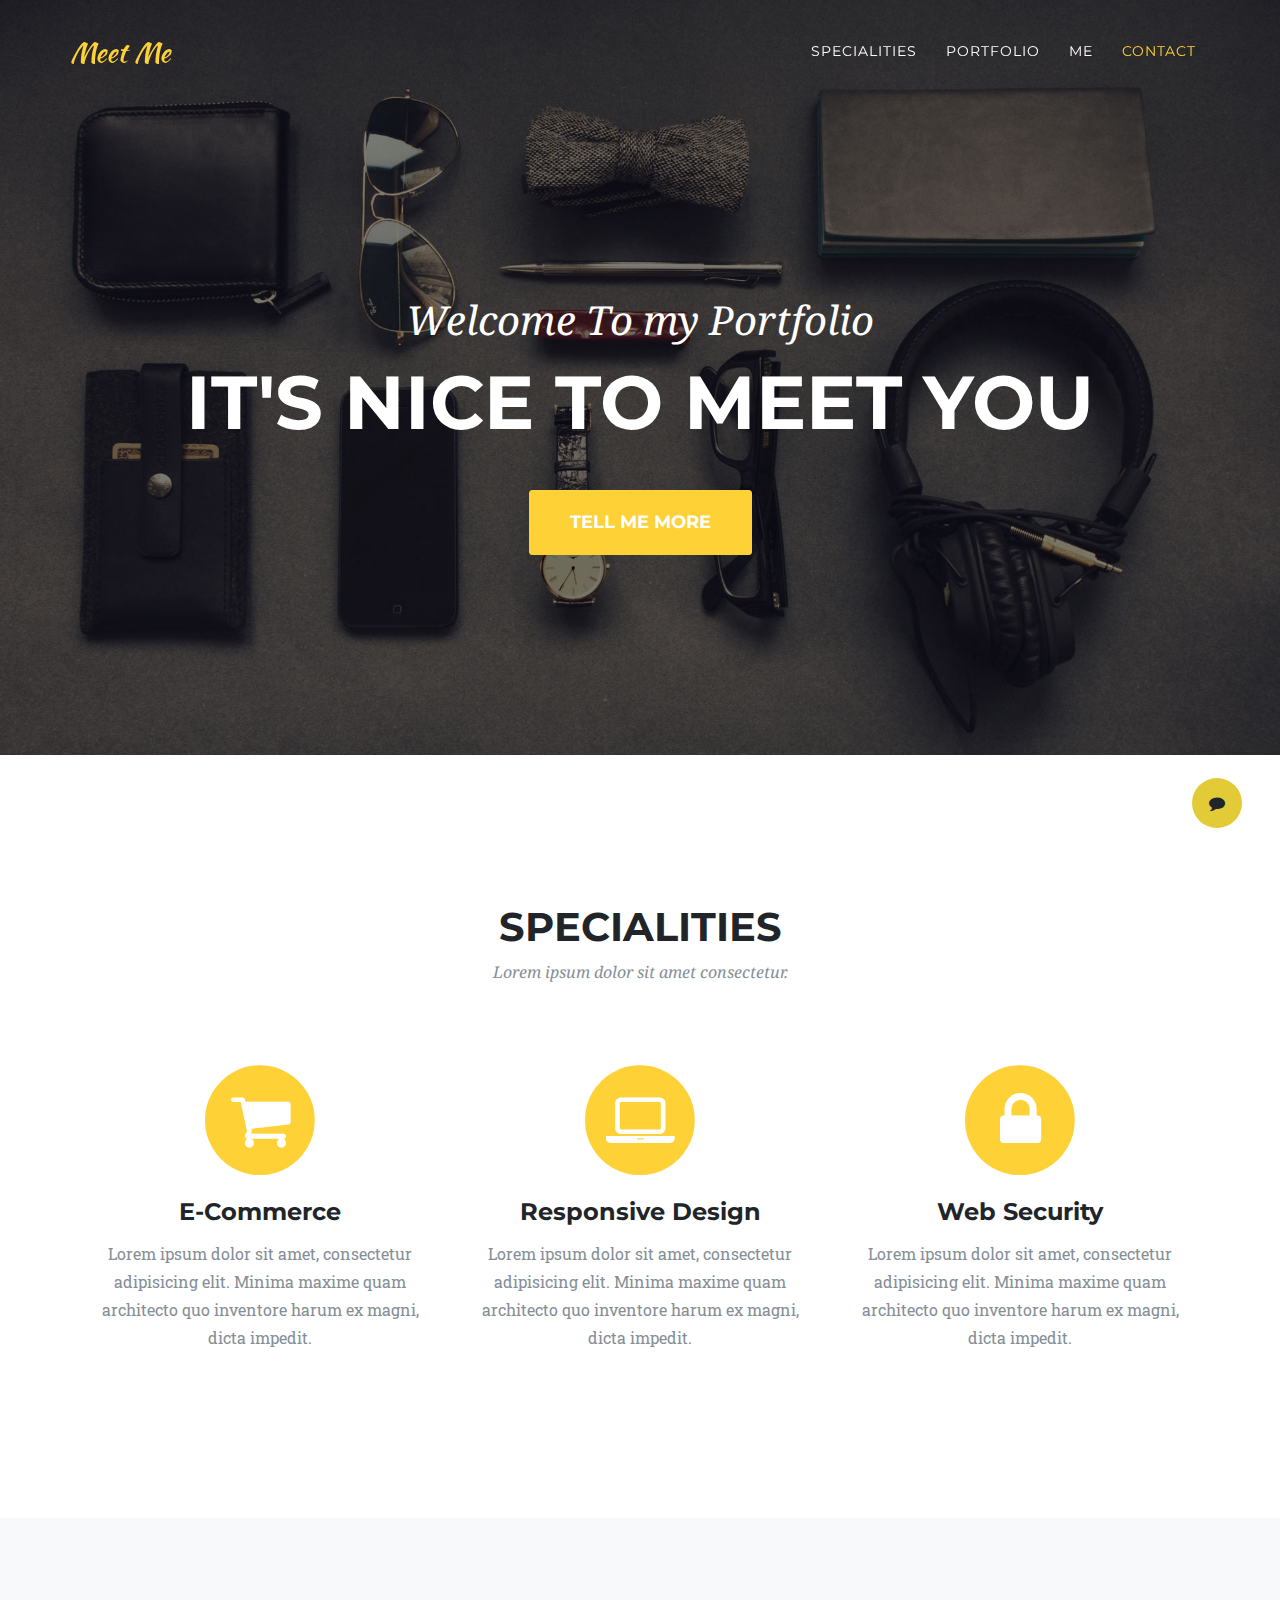
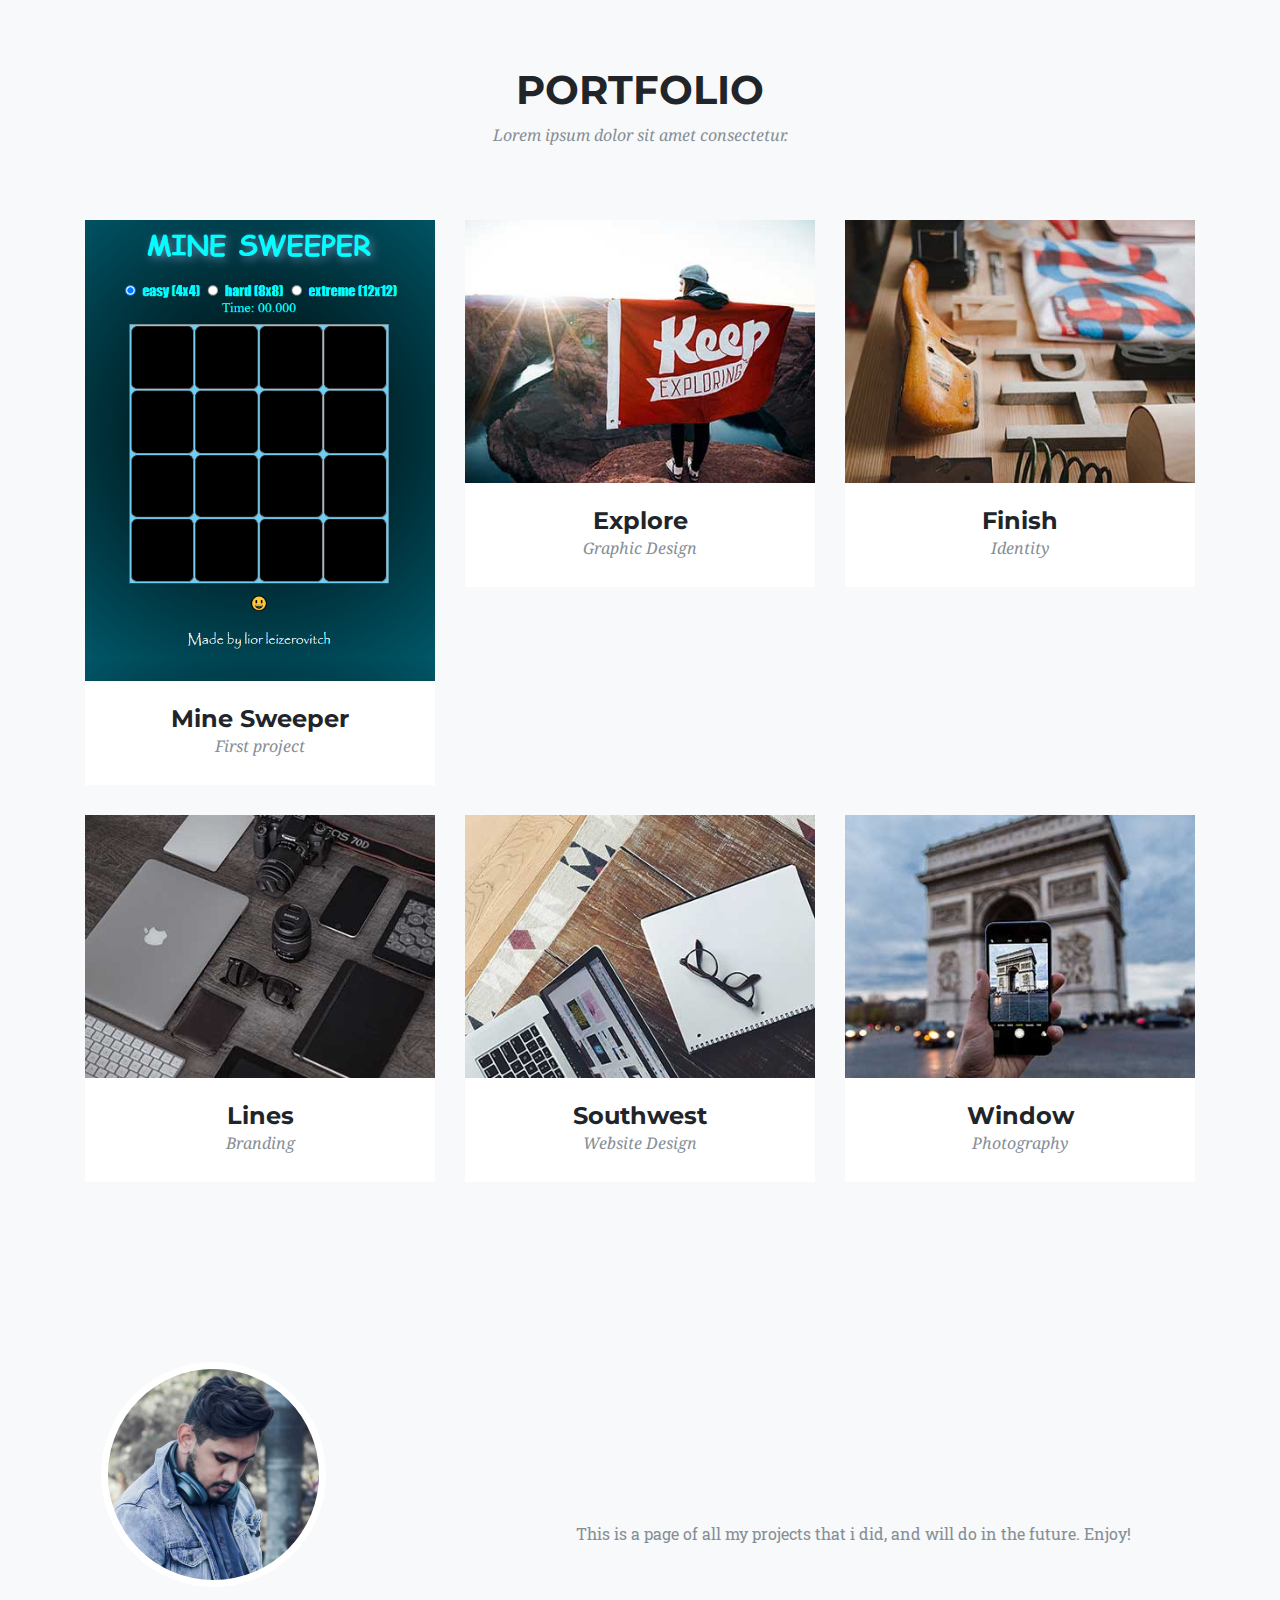
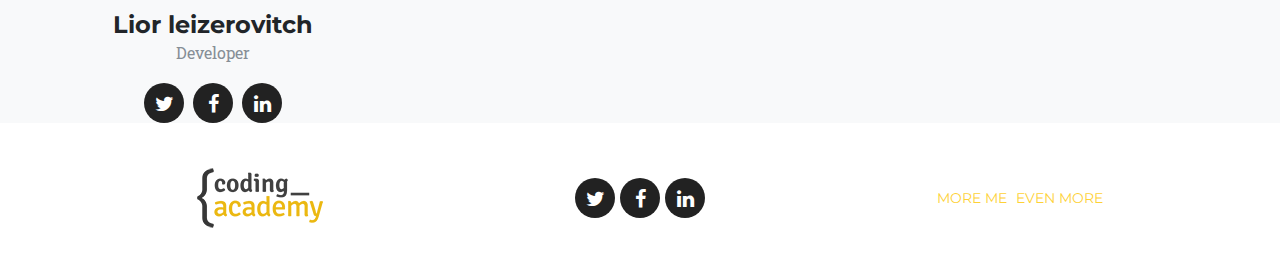
==== commit 78320862: "changed a pictue link" ====
--- a/index.html
+++ b/index.html
@@ -176,7 +176,7 @@
                 <i class="fa fa-plus fa-3x"></i>
               </div>
             </div>
-            <img class="img-fluid" src="img/mine-sweeper.png" alt="">
+            <img class="img-fluid" src="img\mine-sweeper.PNG" alt="">
           </a>
           <div class="portfolio-caption">
             <h4>Mine Sweeper</h4>
@@ -351,7 +351,7 @@
               <div class="modal-body">
                 <!-- Project Details Go Here -->
                 <h2>Mine sweeper</h2>
-                <p class="item-intro text-muted">Lorem ipsum dolor sit amet consectetur.</p>
+                <p class="item-intro text-muted">Game project</p>
                 <img class="img-fluid d-block mx-auto" src="img/mine-sweeper.PNG" alt="">
                 <p>My first sprint project in coding academy</p>
                 <ul class="list-inline">
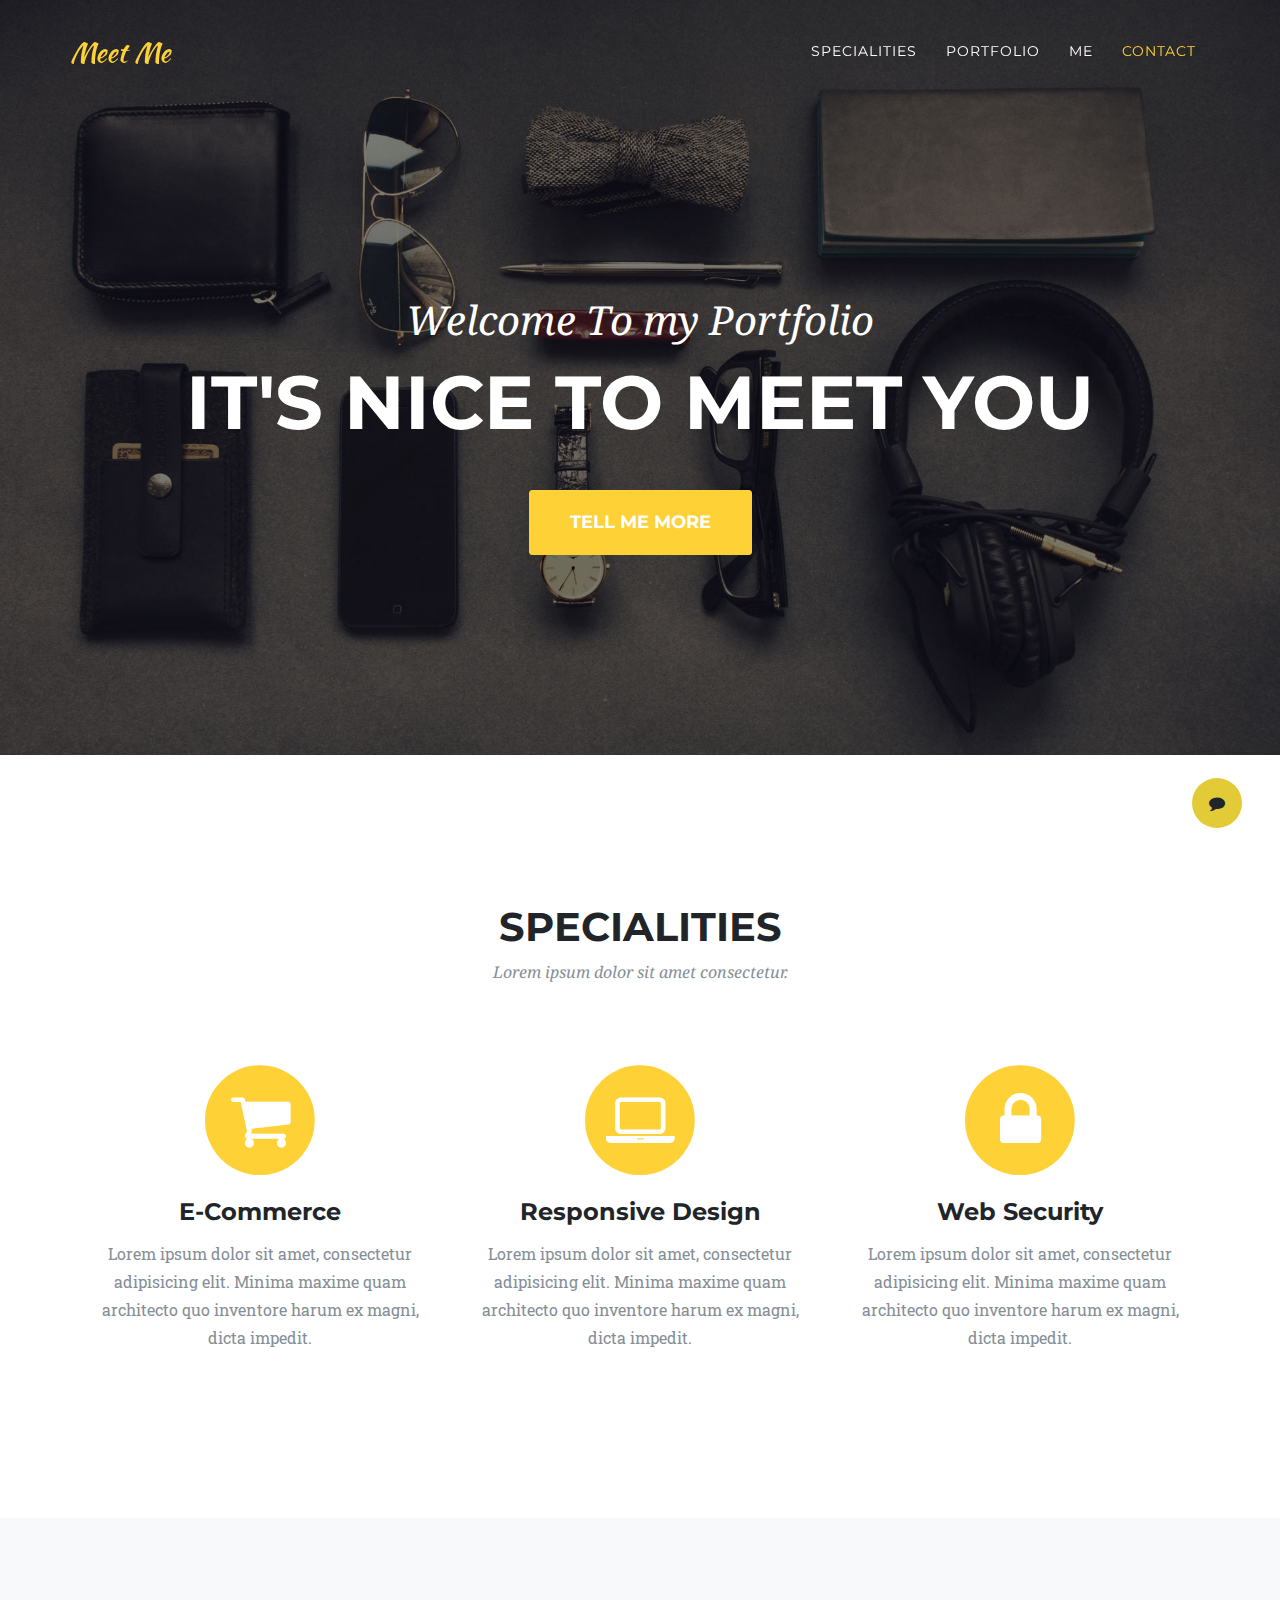
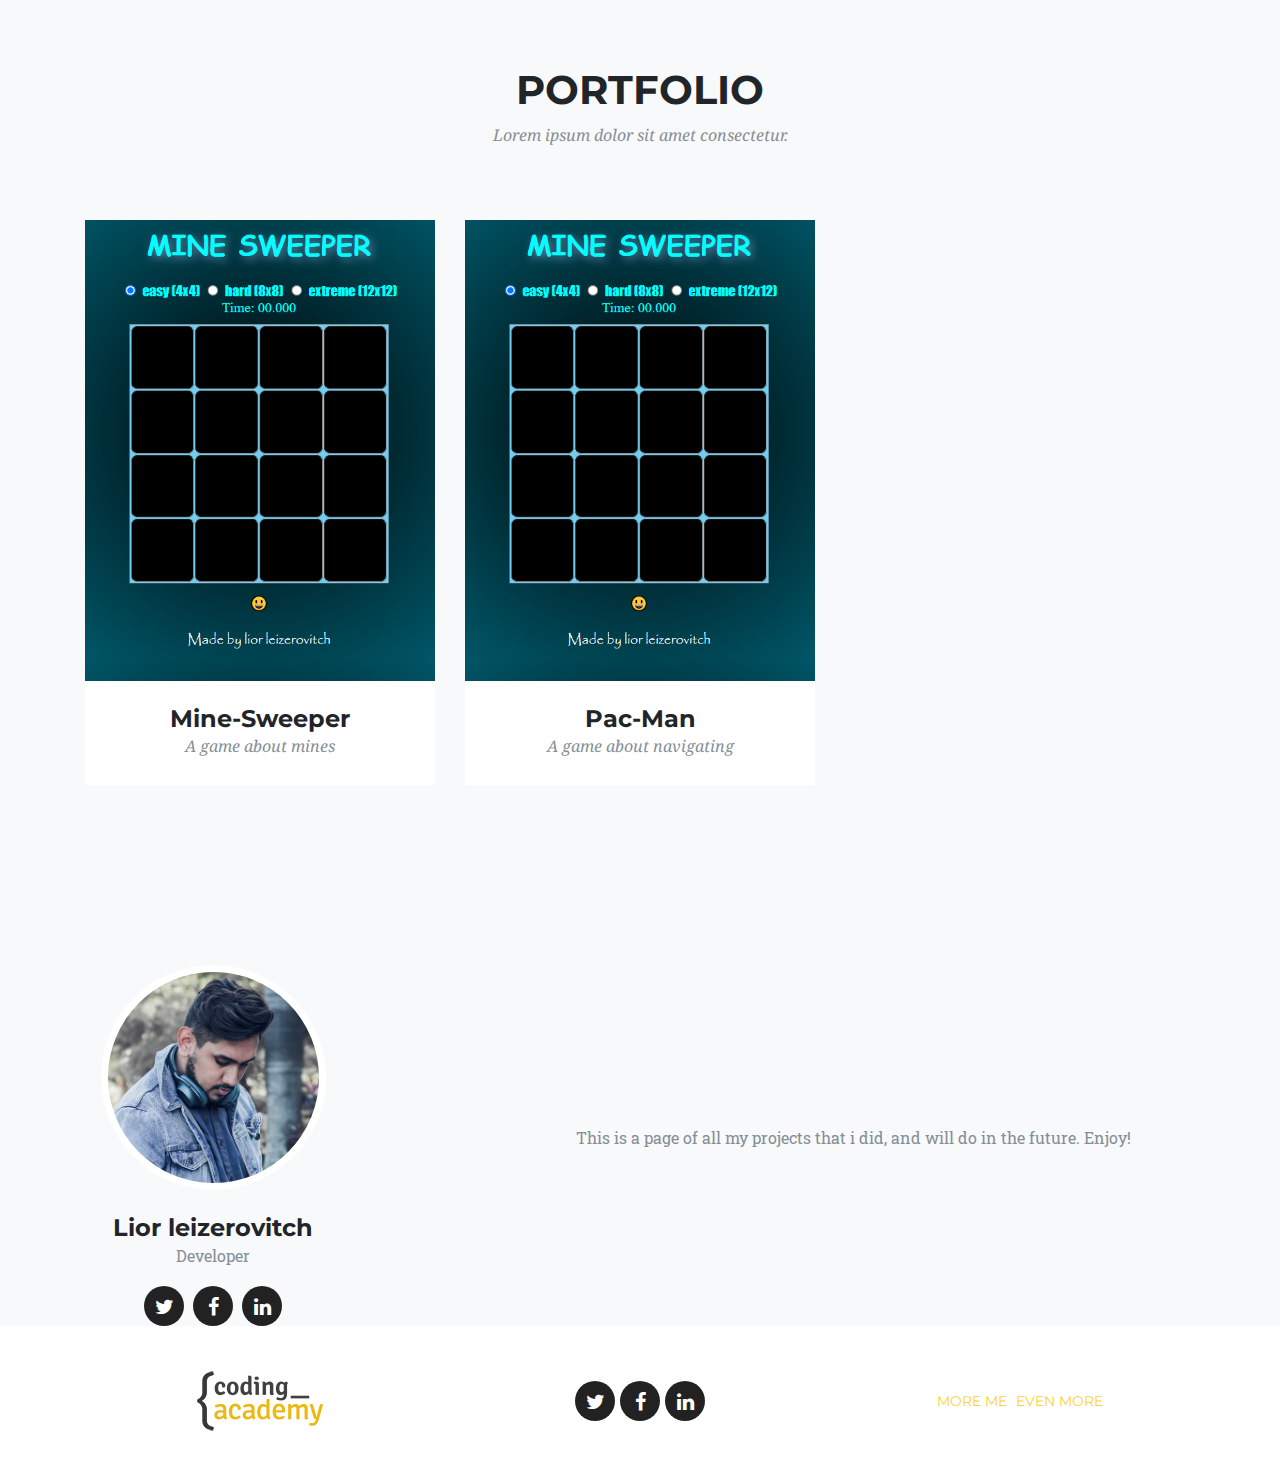
==== commit 24f03bbf: "changed the site to be dynamic with my projects and changed the modals" ====
--- a/index.html
+++ b/index.html
@@ -17,7 +17,8 @@
   <link href="vendor/font-awesome/css/font-awesome.min.css" rel="stylesheet" type="text/css">
   <link href="https://fonts.googleapis.com/css?family=Montserrat:400,700" rel="stylesheet" type="text/css">
   <link href='https://fonts.googleapis.com/css?family=Kaushan+Script' rel='stylesheet' type='text/css'>
-  <link href='https://fonts.googleapis.com/css?family=Droid+Serif:400,700,400italic,700italic' rel='stylesheet' type='text/css'>
+  <link href='https://fonts.googleapis.com/css?family=Droid+Serif:400,700,400italic,700italic' rel='stylesheet'
+    type='text/css'>
   <link href='https://fonts.googleapis.com/css?family=Roboto+Slab:400,100,300,700' rel='stylesheet' type='text/css'>
 
   <!-- Custom styles for this template -->
@@ -31,63 +32,64 @@
   </div>
   <aside class="offcanvas-aside">
 
-  <!-- Contact -->
-  <section id="contact" class="bg-primary">
-    <h4>contact me !</h4>
-    <div class="container contact">
-      <div class="row">
-        <div class="col-md-3">
-          <div class="contact-info">
-            <img src="https://image.ibb.co/kUASdV/contact-image.png" alt="image"/>
-          </div>
-        </div>
-        <div class="col-md-9">
-          <div class="contact-form">
-            <div class="form-group">
-              <label class="control-label col-sm-2" for="fname">First Name:</label>
-              <div class="col-sm-10">          
-              <input type="text" class="form-control" id="fname" placeholder="Enter First Name" name="fname">
-              </div>
-            </div>
-            <div class="form-group">
-              <label class="control-label col-sm-2" for="lname">Last Name:</label>
-              <div class="col-sm-10">          
-              <input type="text" class="form-control" id="lname" placeholder="Enter Last Name" name="lname">
-              </div>
-            </div>
-            <div class="form-group">
-              <label class="control-label col-sm-2" for="email">Email:</label>
-              <div class="col-sm-10">
-              <input type="email" class="form-control" id="email" placeholder="Enter email" name="email">
-              </div>
-            </div>
-            <div class="form-group">
-              <label class="control-label col-sm-2" for="comment">Comment:</label>
-              <div class="col-sm-10">
-              <textarea class="form-control" rows="5" id="comment"></textarea>
-              </div>
-            </div>
-            <div class="form-group">        
-              <div class="col-sm-offset-2 col-sm-10">
-              <button type="submit" class="btn btn-default">Submit</button>
-              </div>
-            </div>
-          </div>
-        </div>
-      </div>
-    </div>
-  </section>
-    
+    <!-- Contact -->
+    <section id="contact" class="bg-primary">
+      <h4>contact me !</h4>
+      <div class="container contact">
+        <div class="row">
+          <div class="col-md-3">
+            <div class="contact-info">
+              <img src="https://image.ibb.co/kUASdV/contact-image.png" alt="image" />
+            </div>
+          </div>
+          <div class="col-md-9">
+            <div class="contact-form">
+              <div class="form-group">
+                <label class="control-label col-sm-2" for="fname">First Name:</label>
+                <div class="col-sm-10">
+                  <input type="text" class="form-control" id="fname" placeholder="Enter First Name" name="fname">
+                </div>
+              </div>
+              <div class="form-group">
+                <label class="control-label col-sm-2" for="lname">Last Name:</label>
+                <div class="col-sm-10">
+                  <input type="text" class="form-control" id="lname" placeholder="Enter Last Name" name="lname">
+                </div>
+              </div>
+              <div class="form-group">
+                <label class="control-label col-sm-2" for="email">Email:</label>
+                <div class="col-sm-10">
+                  <input type="email" class="form-control" id="email" placeholder="Enter email" name="email">
+                </div>
+              </div>
+              <div class="form-group">
+                <label class="control-label col-sm-2" for="comment">Comment:</label>
+                <div class="col-sm-10">
+                  <textarea class="form-control" rows="5" id="comment"></textarea>
+                </div>
+              </div>
+              <div class="form-group">
+                <div class="col-sm-offset-2 col-sm-10">
+                  <button type="submit" class="btn btn-default">Submit</button>
+                </div>
+              </div>
+            </div>
+          </div>
+        </div>
+      </div>
+    </section>
+
   </aside>
 
   <!-- Navigation -->
   <nav class="navbar navbar-expand-lg navbar-dark fixed-top" id="mainNav">
     <div class="container">
       <a class="navbar-brand js-scroll-trigger" href="#page-top">Meet Me</a>
-      <button class="navbar-toggler navbar-toggler-right" type="button" data-toggle="collapse" data-target="#navbarResponsive"
-        aria-controls="navbarResponsive" aria-expanded="false" aria-label="Toggle navigation">
-          <i class="fa fa-bars"></i>
-        </button>
+      <button class="navbar-toggler navbar-toggler-right" type="button" data-toggle="collapse"
+        data-target="#navbarResponsive" aria-controls="navbarResponsive" aria-expanded="false"
+        aria-label="Toggle navigation">
+        <i class="fa fa-bars"></i>
+      </button>
       <div class="collapse navbar-collapse" id="navbarResponsive">
         <ul class="navbar-nav ml-auto">
           <li class="nav-item">
@@ -130,29 +132,32 @@
       <div class="row text-center">
         <div class="col-md-4">
           <span class="fa-stack fa-4x">
-              <i class="fa fa-circle fa-stack-2x text-primary"></i>
-              <i class="fa fa-shopping-cart fa-stack-1x fa-inverse"></i>
-            </span>
+            <i class="fa fa-circle fa-stack-2x text-primary"></i>
+            <i class="fa fa-shopping-cart fa-stack-1x fa-inverse"></i>
+          </span>
           <h4 class="service-heading">E-Commerce</h4>
-          <p class="text-muted">Lorem ipsum dolor sit amet, consectetur adipisicing elit. Minima maxime quam architecto quo inventore harum ex
+          <p class="text-muted">Lorem ipsum dolor sit amet, consectetur adipisicing elit. Minima maxime quam architecto
+            quo inventore harum ex
             magni, dicta impedit.</p>
         </div>
         <div class="col-md-4">
           <span class="fa-stack fa-4x">
-              <i class="fa fa-circle fa-stack-2x text-primary"></i>
-              <i class="fa fa-laptop fa-stack-1x fa-inverse"></i>
-            </span>
+            <i class="fa fa-circle fa-stack-2x text-primary"></i>
+            <i class="fa fa-laptop fa-stack-1x fa-inverse"></i>
+          </span>
           <h4 class="service-heading">Responsive Design</h4>
-          <p class="text-muted">Lorem ipsum dolor sit amet, consectetur adipisicing elit. Minima maxime quam architecto quo inventore harum ex
+          <p class="text-muted">Lorem ipsum dolor sit amet, consectetur adipisicing elit. Minima maxime quam architecto
+            quo inventore harum ex
             magni, dicta impedit.</p>
         </div>
         <div class="col-md-4">
           <span class="fa-stack fa-4x">
-              <i class="fa fa-circle fa-stack-2x text-primary"></i>
-              <i class="fa fa-lock fa-stack-1x fa-inverse"></i>
-            </span>
+            <i class="fa fa-circle fa-stack-2x text-primary"></i>
+            <i class="fa fa-lock fa-stack-1x fa-inverse"></i>
+          </span>
           <h4 class="service-heading">Web Security</h4>
-          <p class="text-muted">Lorem ipsum dolor sit amet, consectetur adipisicing elit. Minima maxime quam architecto quo inventore harum ex
+          <p class="text-muted">Lorem ipsum dolor sit amet, consectetur adipisicing elit. Minima maxime quam architecto
+            quo inventore harum ex
             magni, dicta impedit.</p>
         </div>
       </div>
@@ -168,8 +173,8 @@
           <h3 class="section-subheading text-muted">Lorem ipsum dolor sit amet consectetur.</h3>
         </div>
       </div>
-      <div class="row">
-        <div class="col-md-4 col-sm-6 portfolio-item">
+      <div class="row projects-row">
+        <!-- <div class="col-md-4 col-sm-6 portfolio-item">
           <a class="portfolio-link" data-toggle="modal" href="#portfolioModal1">
             <div class="portfolio-hover">
               <div class="portfolio-hover-content">
@@ -254,41 +259,42 @@
           </div>
         </div>
       </div>
-    </div>
+    </div> -->
   </section>
 
 
   <!-- Me -->
   <section class="bg-light" id="me" style="padding: 0px;">
-      <div class="row">
-        <div class="col-sm-4">
-          <div class="team-member">
-            <img class="mx-auto rounded-circle" src="img/team/2.jpg" alt="">
-            <h4>Lior leizerovitch</h4>
-            <p class="text-muted">Developer</p>
-            <ul class="list-inline social-buttons">
-              <li class="list-inline-item">
-                <a href="#">
-                    <i class="fa fa-twitter"></i>
-                  </a>
-              </li>
-              <li class="list-inline-item">
-                <a href="#">
-                    <i class="fa fa-facebook"></i>
-                  </a>
-              </li>
-              <li class="list-inline-item">
-                <a href="#">
-                    <i class="fa fa-linkedin"></i>
-                  </a>
-              </li>
-            </ul>
-          </div>
-        </div>
-        <div class="col-sm-8 flex-align-center">
-            <p class="large text-muted  about-description">This is a page of all my projects that i did, and will do in the future. Enjoy!</p>    
-        </div>
-      </div>
+    <div class="row">
+      <div class="col-sm-4">
+        <div class="team-member">
+          <img class="mx-auto rounded-circle" src="img/team/2.jpg" alt="">
+          <h4>Lior leizerovitch</h4>
+          <p class="text-muted">Developer</p>
+          <ul class="list-inline social-buttons">
+            <li class="list-inline-item">
+              <a href="#">
+                <i class="fa fa-twitter"></i>
+              </a>
+            </li>
+            <li class="list-inline-item">
+              <a href="#">
+                <i class="fa fa-facebook"></i>
+              </a>
+            </li>
+            <li class="list-inline-item">
+              <a href="#">
+                <i class="fa fa-linkedin"></i>
+              </a>
+            </li>
+          </ul>
+        </div>
+      </div>
+      <div class="col-sm-8 flex-align-center">
+        <p class="large text-muted  about-description">This is a page of all my projects that i did, and will do in the
+          future. Enjoy!</p>
+      </div>
+    </div>
   </section>
 
 
@@ -305,23 +311,23 @@
           <ul class="list-inline social-buttons flex-align-center">
             <li class="list-inline-item">
               <a href="#">
-                  <i class="fa fa-twitter"></i>
-                </a>
+                <i class="fa fa-twitter"></i>
+              </a>
             </li>
             <li class="list-inline-item flex-align-center">
               <a href="#">
-                  <i class="fa fa-facebook"></i>
-                </a>
+                <i class="fa fa-facebook"></i>
+              </a>
             </li>
             <li class="list-inline-item">
               <a href="#">
-                  <i class="fa fa-linkedin"></i>
-                </a>
+                <i class="fa fa-linkedin"></i>
+              </a>
             </li>
           </ul>
         </div>
         <div class="col-md-4 flex-align-center">
-            <ul class="list-inline quicklinks">
+          <ul class="list-inline quicklinks">
             <li class="list-inline-item">
               <a href="#">More Me</a>
             </li>
@@ -346,10 +352,9 @@
           </div>
         </div>
         <div class="container">
-          <div class="row">
+          <div class="row for-modal">
             <div class="col-lg-8 mx-auto">
               <div class="modal-body">
-                <!-- Project Details Go Here -->
                 <h2>Mine sweeper</h2>
                 <p class="item-intro text-muted">Game project</p>
                 <img class="img-fluid d-block mx-auto" src="img/mine-sweeper.PNG" alt="">
@@ -360,208 +365,218 @@
                   <li>Category: Game</li>
                 </ul>
                 <button class="btn btn-primay" data-dismiss="modal" type="button">
+                  <i class="fa fa-times"></i>
+                  Close Project</button>
+              </div>
+            </div>
+          </div>
+        </div>
+      </div>
+    </div>
+
+    <!-- Modal 2 -->
+    <div class="portfolio-modal modal fade" id="portfolioModal2" tabindex="-1" role="dialog" aria-hidden="true">
+      <div class="modal-dialog">
+        <div class="modal-content">
+          <div class="close-modal" data-dismiss="modal">
+            <div class="lr">
+              <div class="rl"></div>
+            </div>
+          </div>
+          <div class="container">
+            <div class="row">
+              <div class="col-lg-8 mx-auto">
+                <div class="modal-body">
+                  <!-- Project Details Go Here -->
+                  <h2>Project Name</h2>
+                  <p class="item-intro text-muted">Lorem ipsum dolor sit amet consectetur.</p>
+                  <img class="img-fluid d-block mx-auto" src="img/portfolio/02-full.jpg" alt="">
+                  <p>Use this area to describe your project. Lorem ipsum dolor sit amet, consectetur adipisicing elit.
+                    Est blanditiis
+                    dolorem culpa incidunt minus dignissimos deserunt repellat aperiam quasi sunt officia expedita
+                    beatae cupiditate,
+                    maiores repudiandae, nostrum, reiciendis facere nemo!</p>
+                  <ul class="list-inline">
+                    <li>Date: January 2017</li>
+                    <li>Client: Explore</li>
+                    <li>Category: Graphic Design</li>
+                  </ul>
+                  <button class="btn btn-primary" data-dismiss="modal" type="button">
                     <i class="fa fa-times"></i>
                     Close Project</button>
-              </div>
-            </div>
-          </div>
-        </div>
-      </div>
-    </div>
-  </div>
-
-  <!-- Modal 2 -->
-  <div class="portfolio-modal modal fade" id="portfolioModal2" tabindex="-1" role="dialog" aria-hidden="true">
-    <div class="modal-dialog">
-      <div class="modal-content">
-        <div class="close-modal" data-dismiss="modal">
-          <div class="lr">
-            <div class="rl"></div>
-          </div>
-        </div>
-        <div class="container">
-          <div class="row">
-            <div class="col-lg-8 mx-auto">
-              <div class="modal-body">
-                <!-- Project Details Go Here -->
-                <h2>Project Name</h2>
-                <p class="item-intro text-muted">Lorem ipsum dolor sit amet consectetur.</p>
-                <img class="img-fluid d-block mx-auto" src="img/portfolio/02-full.jpg" alt="">
-                <p>Use this area to describe your project. Lorem ipsum dolor sit amet, consectetur adipisicing elit. Est blanditiis
-                  dolorem culpa incidunt minus dignissimos deserunt repellat aperiam quasi sunt officia expedita beatae cupiditate,
-                  maiores repudiandae, nostrum, reiciendis facere nemo!</p>
-                <ul class="list-inline">
-                  <li>Date: January 2017</li>
-                  <li>Client: Explore</li>
-                  <li>Category: Graphic Design</li>
-                </ul>
-                <button class="btn btn-primary" data-dismiss="modal" type="button">
+                </div>
+              </div>
+            </div>
+          </div>
+        </div>
+      </div>
+    </div>
+
+    <!-- Modal 3 -->
+    <div class="portfolio-modal modal fade" id="portfolioModal3" tabindex="-1" role="dialog" aria-hidden="true">
+      <div class="modal-dialog">
+        <div class="modal-content">
+          <div class="close-modal" data-dismiss="modal">
+            <div class="lr">
+              <div class="rl"></div>
+            </div>
+          </div>
+          <div class="container">
+            <div class="row">
+              <div class="col-lg-8 mx-auto">
+                <div class="modal-body">
+                  <!-- Project Details Go Here -->
+                  <h2>Project Name</h2>
+                  <p class="item-intro text-muted">Lorem ipsum dolor sit amet consectetur.</p>
+                  <img class="img-fluid d-block mx-auto" src="img/portfolio/03-full.jpg" alt="">
+                  <p>Use this area to describe your project. Lorem ipsum dolor sit amet, consectetur adipisicing elit.
+                    Est blanditiis
+                    dolorem culpa incidunt minus dignissimos deserunt repellat aperiam quasi sunt officia expedita
+                    beatae cupiditate,
+                    maiores repudiandae, nostrum, reiciendis facere nemo!</p>
+                  <ul class="list-inline">
+                    <li>Date: January 2017</li>
+                    <li>Client: Finish</li>
+                    <li>Category: Identity</li>
+                  </ul>
+                  <button class="btn btn-primary" data-dismiss="modal" type="button">
                     <i class="fa fa-times"></i>
                     Close Project</button>
-              </div>
-            </div>
-          </div>
-        </div>
-      </div>
-    </div>
-  </div>
-
-  <!-- Modal 3 -->
-  <div class="portfolio-modal modal fade" id="portfolioModal3" tabindex="-1" role="dialog" aria-hidden="true">
-    <div class="modal-dialog">
-      <div class="modal-content">
-        <div class="close-modal" data-dismiss="modal">
-          <div class="lr">
-            <div class="rl"></div>
-          </div>
-        </div>
-        <div class="container">
-          <div class="row">
-            <div class="col-lg-8 mx-auto">
-              <div class="modal-body">
-                <!-- Project Details Go Here -->
-                <h2>Project Name</h2>
-                <p class="item-intro text-muted">Lorem ipsum dolor sit amet consectetur.</p>
-                <img class="img-fluid d-block mx-auto" src="img/portfolio/03-full.jpg" alt="">
-                <p>Use this area to describe your project. Lorem ipsum dolor sit amet, consectetur adipisicing elit. Est blanditiis
-                  dolorem culpa incidunt minus dignissimos deserunt repellat aperiam quasi sunt officia expedita beatae cupiditate,
-                  maiores repudiandae, nostrum, reiciendis facere nemo!</p>
-                <ul class="list-inline">
-                  <li>Date: January 2017</li>
-                  <li>Client: Finish</li>
-                  <li>Category: Identity</li>
-                </ul>
-                <button class="btn btn-primary" data-dismiss="modal" type="button">
+                </div>
+              </div>
+            </div>
+          </div>
+        </div>
+      </div>
+    </div>
+
+    <!-- Modal 4 -->
+    <div class="portfolio-modal modal fade" id="portfolioModal4" tabindex="-1" role="dialog" aria-hidden="true">
+      <div class="modal-dialog">
+        <div class="modal-content">
+          <div class="close-modal" data-dismiss="modal">
+            <div class="lr">
+              <div class="rl"></div>
+            </div>
+          </div>
+          <div class="container">
+            <div class="row">
+              <div class="col-lg-8 mx-auto">
+                <div class="modal-body">
+                  <!-- Project Details Go Here -->
+                  <h2>Project Name</h2>
+                  <p class="item-intro text-muted">Lorem ipsum dolor sit amet consectetur.</p>
+                  <img class="img-fluid d-block mx-auto" src="img/portfolio/04-full.jpg" alt="">
+                  <p>Use this area to describe your project. Lorem ipsum dolor sit amet, consectetur adipisicing elit.
+                    Est blanditiis
+                    dolorem culpa incidunt minus dignissimos deserunt repellat aperiam quasi sunt officia expedita
+                    beatae cupiditate,
+                    maiores repudiandae, nostrum, reiciendis facere nemo!</p>
+                  <ul class="list-inline">
+                    <li>Date: January 2017</li>
+                    <li>Client: Lines</li>
+                    <li>Category: Branding</li>
+                  </ul>
+                  <button class="btn btn-primary" data-dismiss="modal" type="button">
                     <i class="fa fa-times"></i>
                     Close Project</button>
-              </div>
-            </div>
-          </div>
-        </div>
-      </div>
-    </div>
-  </div>
-
-  <!-- Modal 4 -->
-  <div class="portfolio-modal modal fade" id="portfolioModal4" tabindex="-1" role="dialog" aria-hidden="true">
-    <div class="modal-dialog">
-      <div class="modal-content">
-        <div class="close-modal" data-dismiss="modal">
-          <div class="lr">
-            <div class="rl"></div>
-          </div>
-        </div>
-        <div class="container">
-          <div class="row">
-            <div class="col-lg-8 mx-auto">
-              <div class="modal-body">
-                <!-- Project Details Go Here -->
-                <h2>Project Name</h2>
-                <p class="item-intro text-muted">Lorem ipsum dolor sit amet consectetur.</p>
-                <img class="img-fluid d-block mx-auto" src="img/portfolio/04-full.jpg" alt="">
-                <p>Use this area to describe your project. Lorem ipsum dolor sit amet, consectetur adipisicing elit. Est blanditiis
-                  dolorem culpa incidunt minus dignissimos deserunt repellat aperiam quasi sunt officia expedita beatae cupiditate,
-                  maiores repudiandae, nostrum, reiciendis facere nemo!</p>
-                <ul class="list-inline">
-                  <li>Date: January 2017</li>
-                  <li>Client: Lines</li>
-                  <li>Category: Branding</li>
-                </ul>
-                <button class="btn btn-primary" data-dismiss="modal" type="button">
+                </div>
+              </div>
+            </div>
+          </div>
+        </div>
+      </div>
+    </div>
+
+    <!-- Modal 5 -->
+    <div class="portfolio-modal modal fade" id="portfolioModal5" tabindex="-1" role="dialog" aria-hidden="true">
+      <div class="modal-dialog">
+        <div class="modal-content">
+          <div class="close-modal" data-dismiss="modal">
+            <div class="lr">
+              <div class="rl"></div>
+            </div>
+          </div>
+          <div class="container">
+            <div class="row">
+              <div class="col-lg-8 mx-auto">
+                <div class="modal-body">
+                  <!-- Project Details Go Here -->
+                  <h2>Project Name</h2>
+                  <p class="item-intro text-muted">Lorem ipsum dolor sit amet consectetur.</p>
+                  <img class="img-fluid d-block mx-auto" src="img/portfolio/05-full.jpg" alt="">
+                  <p>Use this area to describe your project. Lorem ipsum dolor sit amet, consectetur adipisicing elit.
+                    Est blanditiis
+                    dolorem culpa incidunt minus dignissimos deserunt repellat aperiam quasi sunt officia expedita
+                    beatae cupiditate,
+                    maiores repudiandae, nostrum, reiciendis facere nemo!</p>
+                  <ul class="list-inline">
+                    <li>Date: January 2017</li>
+                    <li>Client: Southwest</li>
+                    <li>Category: Website Design</li>
+                  </ul>
+                  <button class="btn btn-primary" data-dismiss="modal" type="button">
                     <i class="fa fa-times"></i>
                     Close Project</button>
-              </div>
-            </div>
-          </div>
-        </div>
-      </div>
-    </div>
-  </div>
-
-  <!-- Modal 5 -->
-  <div class="portfolio-modal modal fade" id="portfolioModal5" tabindex="-1" role="dialog" aria-hidden="true">
-    <div class="modal-dialog">
-      <div class="modal-content">
-        <div class="close-modal" data-dismiss="modal">
-          <div class="lr">
-            <div class="rl"></div>
-          </div>
-        </div>
-        <div class="container">
-          <div class="row">
-            <div class="col-lg-8 mx-auto">
-              <div class="modal-body">
-                <!-- Project Details Go Here -->
-                <h2>Project Name</h2>
-                <p class="item-intro text-muted">Lorem ipsum dolor sit amet consectetur.</p>
-                <img class="img-fluid d-block mx-auto" src="img/portfolio/05-full.jpg" alt="">
-                <p>Use this area to describe your project. Lorem ipsum dolor sit amet, consectetur adipisicing elit. Est blanditiis
-                  dolorem culpa incidunt minus dignissimos deserunt repellat aperiam quasi sunt officia expedita beatae cupiditate,
-                  maiores repudiandae, nostrum, reiciendis facere nemo!</p>
-                <ul class="list-inline">
-                  <li>Date: January 2017</li>
-                  <li>Client: Southwest</li>
-                  <li>Category: Website Design</li>
-                </ul>
-                <button class="btn btn-primary" data-dismiss="modal" type="button">
+                </div>
+              </div>
+            </div>
+          </div>
+        </div>
+      </div>
+    </div>
+
+    <!-- Modal 6 -->
+    <div class="portfolio-modal modal fade" id="portfolioModal6" tabindex="-1" role="dialog" aria-hidden="true">
+      <div class="modal-dialog">
+        <div class="modal-content">
+          <div class="close-modal" data-dismiss="modal">
+            <div class="lr">
+              <div class="rl"></div>
+            </div>
+          </div>
+          <div class="container">
+            <div class="row">
+              <div class="col-lg-8 mx-auto">
+                <div class="modal-body">
+                  <!-- Project Details Go Here -->
+                  <h2>Project Name</h2>
+                  <p class="item-intro text-muted">Lorem ipsum dolor sit amet consectetur.</p>
+                  <img class="img-fluid d-block mx-auto" src="img/portfolio/06-full.jpg" alt="">
+                  <p>Use this area to describe your project. Lorem ipsum dolor sit amet, consectetur adipisicing elit.
+                    Est blanditiis
+                    dolorem culpa incidunt minus dignissimos deserunt repellat aperiam quasi sunt officia expedita
+                    beatae cupiditate,
+                    maiores repudiandae, nostrum, reiciendis facere nemo!</p>
+                  <ul class="list-inline">
+                    <li>Date: January 2017</li>
+                    <li>Client: Window</li>
+                    <li>Category: Photography</li>
+                  </ul>
+                  <button class="btn btn-primary" data-dismiss="modal" type="button">
                     <i class="fa fa-times"></i>
                     Close Project</button>
-              </div>
-            </div>
-          </div>
-        </div>
-      </div>
-    </div>
-  </div>
-
-  <!-- Modal 6 -->
-  <div class="portfolio-modal modal fade" id="portfolioModal6" tabindex="-1" role="dialog" aria-hidden="true">
-    <div class="modal-dialog">
-      <div class="modal-content">
-        <div class="close-modal" data-dismiss="modal">
-          <div class="lr">
-            <div class="rl"></div>
-          </div>
-        </div>
-        <div class="container">
-          <div class="row">
-            <div class="col-lg-8 mx-auto">
-              <div class="modal-body">
-                <!-- Project Details Go Here -->
-                <h2>Project Name</h2>
-                <p class="item-intro text-muted">Lorem ipsum dolor sit amet consectetur.</p>
-                <img class="img-fluid d-block mx-auto" src="img/portfolio/06-full.jpg" alt="">
-                <p>Use this area to describe your project. Lorem ipsum dolor sit amet, consectetur adipisicing elit. Est blanditiis
-                  dolorem culpa incidunt minus dignissimos deserunt repellat aperiam quasi sunt officia expedita beatae cupiditate,
-                  maiores repudiandae, nostrum, reiciendis facere nemo!</p>
-                <ul class="list-inline">
-                  <li>Date: January 2017</li>
-                  <li>Client: Window</li>
-                  <li>Category: Photography</li>
-                </ul>
-                <button class="btn btn-primary" data-dismiss="modal" type="button">
-                    <i class="fa fa-times"></i>
-                    Close Project</button>
-              </div>
-            </div>
-          </div>
-        </div>
-      </div>
-    </div>
-  </div>
-
-  <!-- Bootstrap core JavaScript -->
-  <script src="vendor/jquery/jquery.min.js"></script>
-  <script src="vendor/popper/popper.min.js"></script>
-  <script src="vendor/bootstrap/js/bootstrap.min.js"></script>
-
-  <!-- Plugin JavaScript -->
-  <script src="vendor/jquery-easing/jquery.easing.min.js"></script>
-
-  <!-- Custom scripts for this template -->
-  <script src="js/ca-gallery.js"></script>
-  <script src="js/offCanvas.js"></script>
-  <script src="js/main.js"></script>
+                </div>
+              </div>
+            </div>
+          </div>
+        </div>
+      </div>
+    </div>
+
+    <!-- Bootstrap core JavaScript -->
+    <script src="vendor/jquery/jquery.min.js"></script>
+    <script src="vendor/popper/popper.min.js"></script>
+    <script src="vendor/bootstrap/js/bootstrap.min.js"></script>
+
+    <!-- Plugin JavaScript -->
+    <script src="vendor/jquery-easing/jquery.easing.min.js"></script>
+
+    <!-- Custom scripts for this template -->
+    <script src="js/ca-gallery.js"></script>
+    <script src="js/offCanvas.js"></script>
+    <script src="js/main.js"></script>
+    <script src="js/services/gallery-service.js"></script>
 
 
 </body>
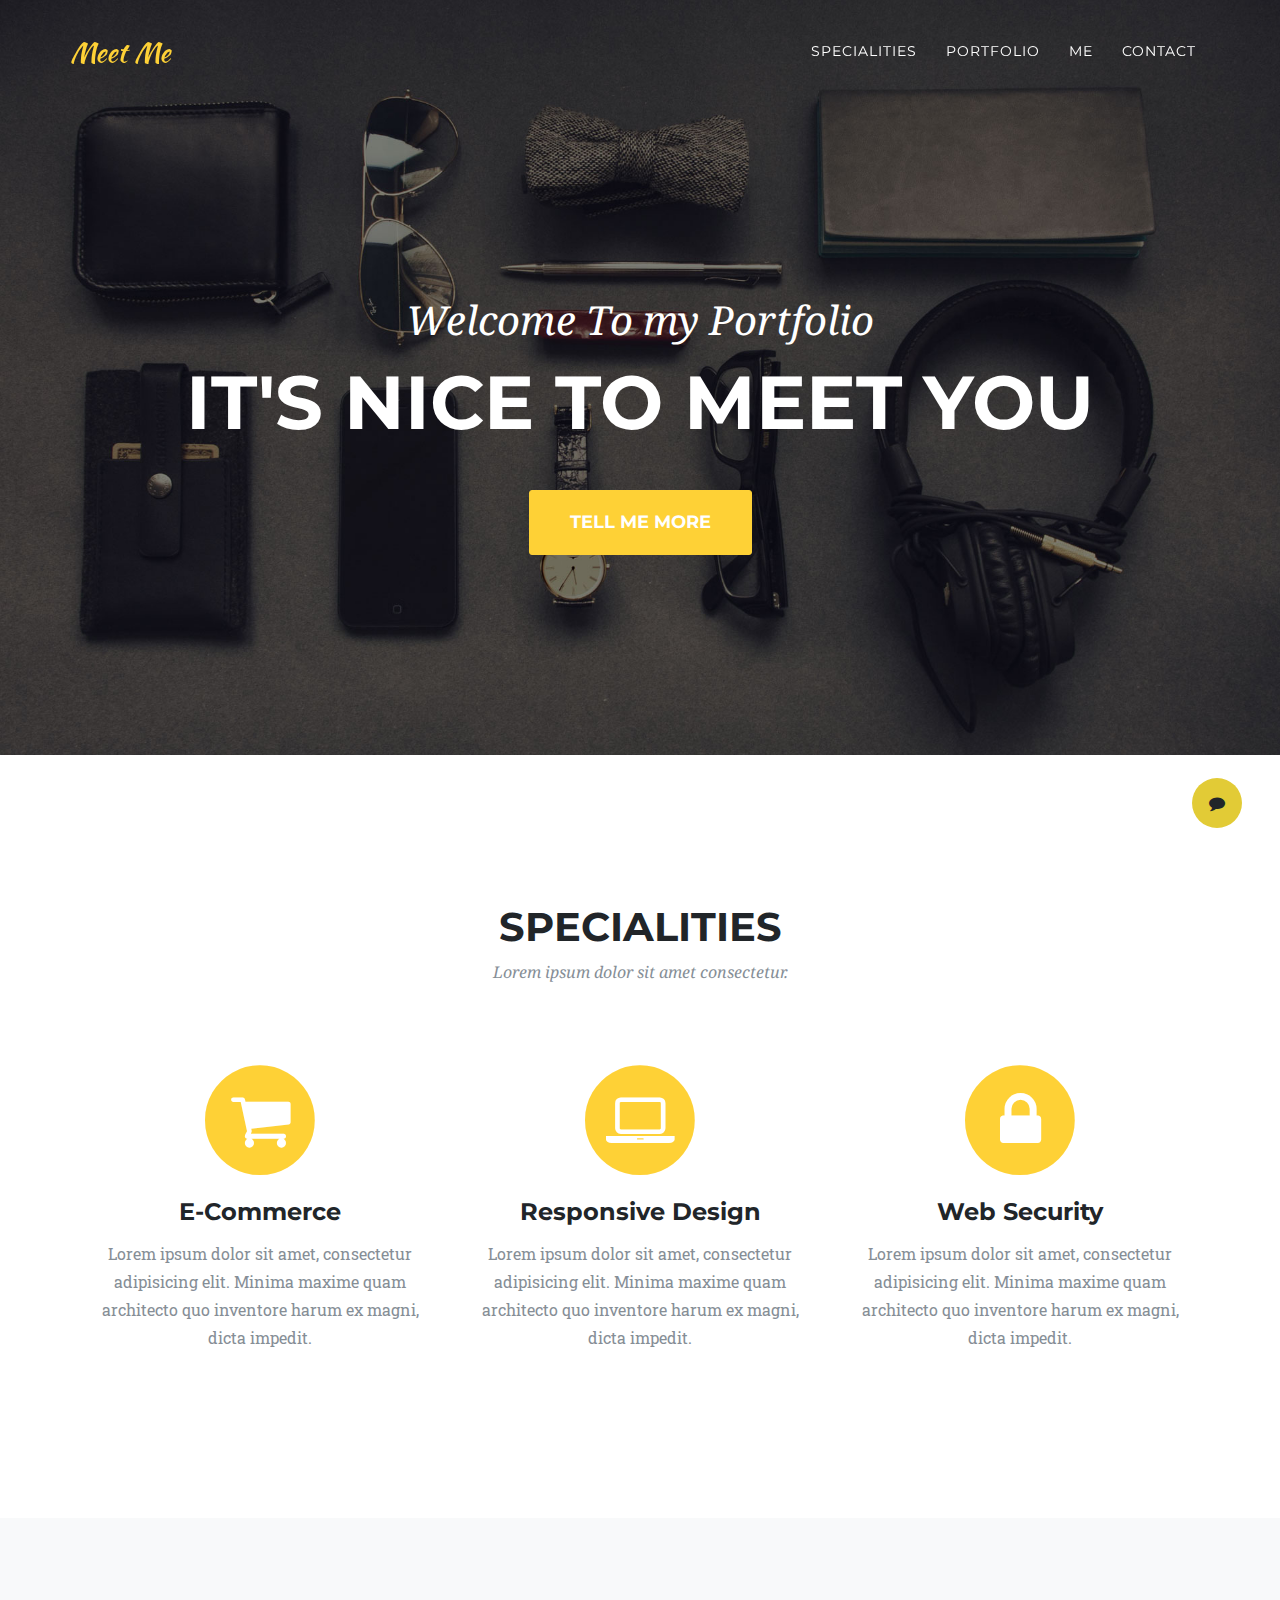
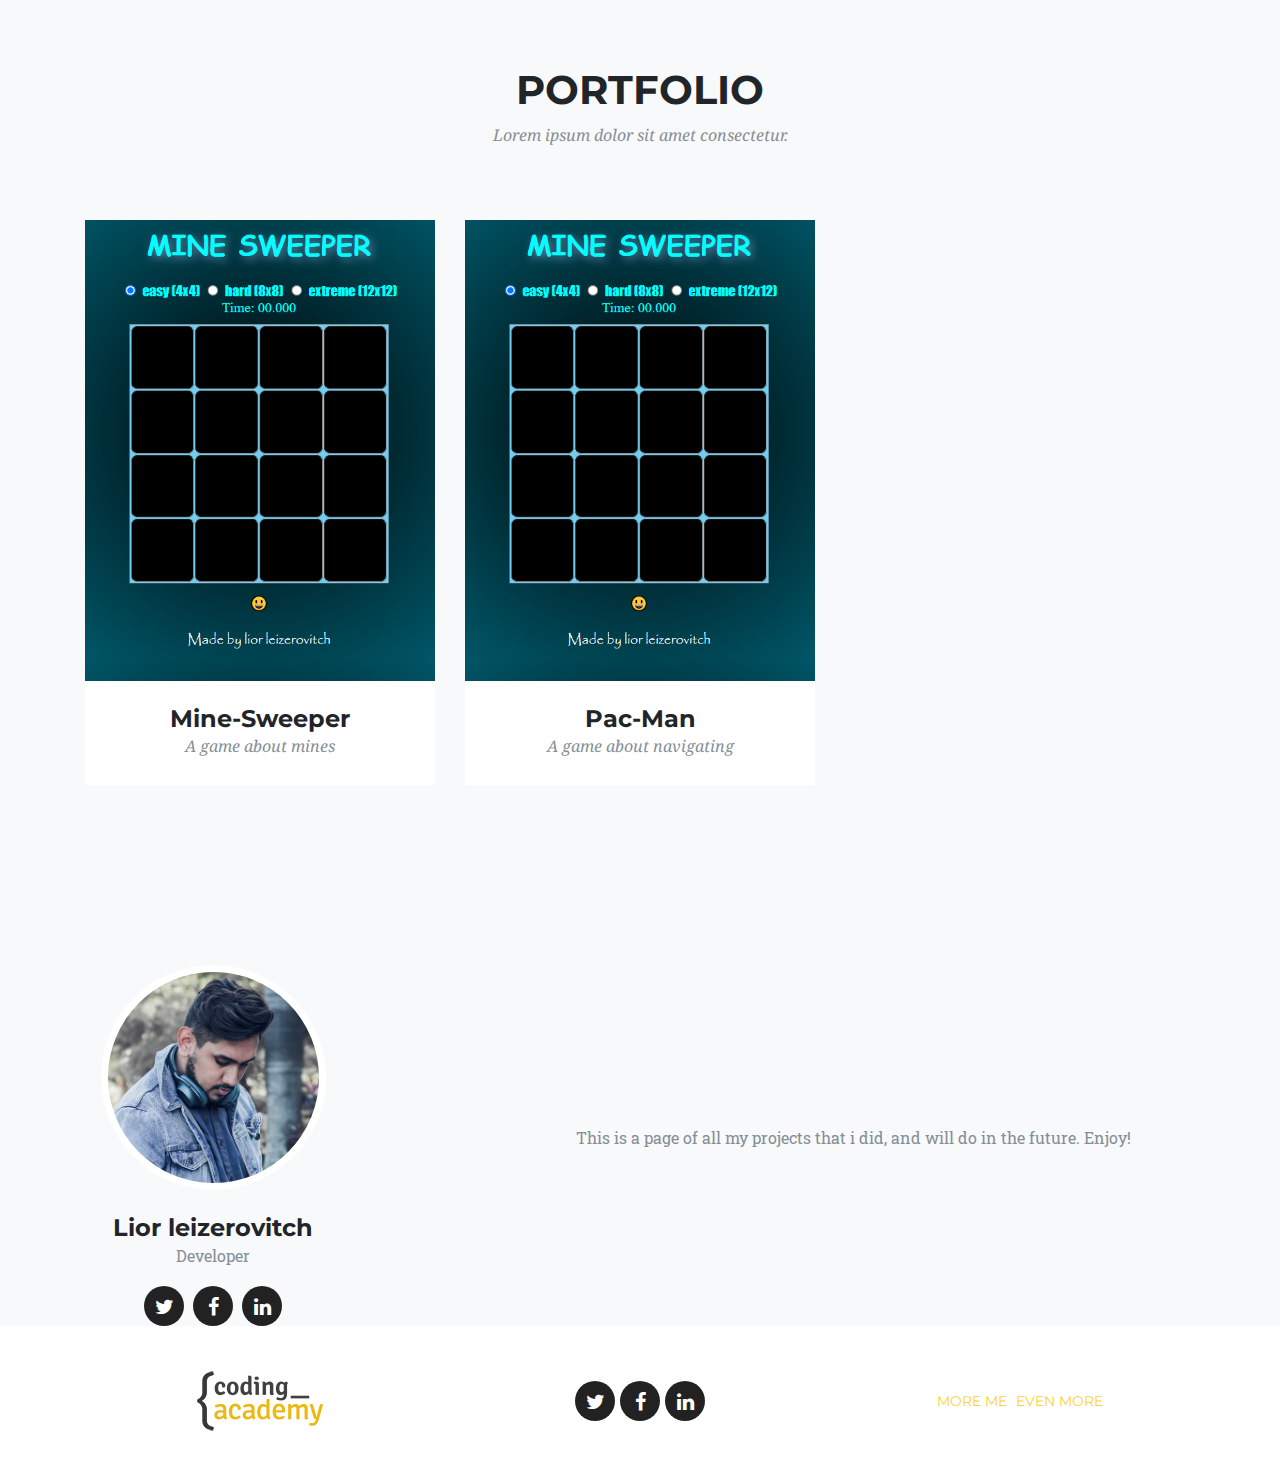
==== commit 2c62ce2b: "added a submit button for the email section" ====
--- a/index.html
+++ b/index.html
@@ -45,32 +45,30 @@
           <div class="col-md-9">
             <div class="contact-form">
               <div class="form-group">
-                <label class="control-label col-sm-2" for="fname">First Name:</label>
-                <div class="col-sm-10">
-                  <input type="text" class="form-control" id="fname" placeholder="Enter First Name" name="fname">
-                </div>
+            
               </div>
               <div class="form-group">
-                <label class="control-label col-sm-2" for="lname">Last Name:</label>
-                <div class="col-sm-10">
-                  <input type="text" class="form-control" id="lname" placeholder="Enter Last Name" name="lname">
-                </div>
+                
               </div>
               <div class="form-group">
                 <label class="control-label col-sm-2" for="email">Email:</label>
                 <div class="col-sm-10">
                   <input type="email" class="form-control" id="email" placeholder="Enter email" name="email">
                 </div>
+                <label class="control-label col-sm-2" for="subject">Your subject:</label>
+                <div class="col-sm-10">
+                  <input type="text" class="form-control" id="lname" placeholder="subject" name="subject">
+                </div>
               </div>
               <div class="form-group">
-                <label class="control-label col-sm-2" for="comment">Comment:</label>
+                <label class="control-label col-sm-2" for="comment">Message:</label>
                 <div class="col-sm-10">
-                  <textarea class="form-control" rows="5" id="comment"></textarea>
+                  <textarea name="msg-body" class="form-control" rows="5" id="comment"></textarea>
                 </div>
               </div>
               <div class="form-group">
                 <div class="col-sm-offset-2 col-sm-10">
-                  <button type="submit" class="btn btn-default">Submit</button>
+                  <button type="submit" class="btn btn-default submit-button">Submit</button>
                 </div>
               </div>
             </div>
@@ -353,7 +351,7 @@
         </div>
         <div class="container">
           <div class="row for-modal">
-            <div class="col-lg-8 mx-auto">
+            <!-- <div class="col-lg-8 mx-auto">
               <div class="modal-body">
                 <h2>Mine sweeper</h2>
                 <p class="item-intro text-muted">Game project</p>
@@ -368,7 +366,7 @@
                   <i class="fa fa-times"></i>
                   Close Project</button>
               </div>
-            </div>
+            </div> -->
           </div>
         </div>
       </div>
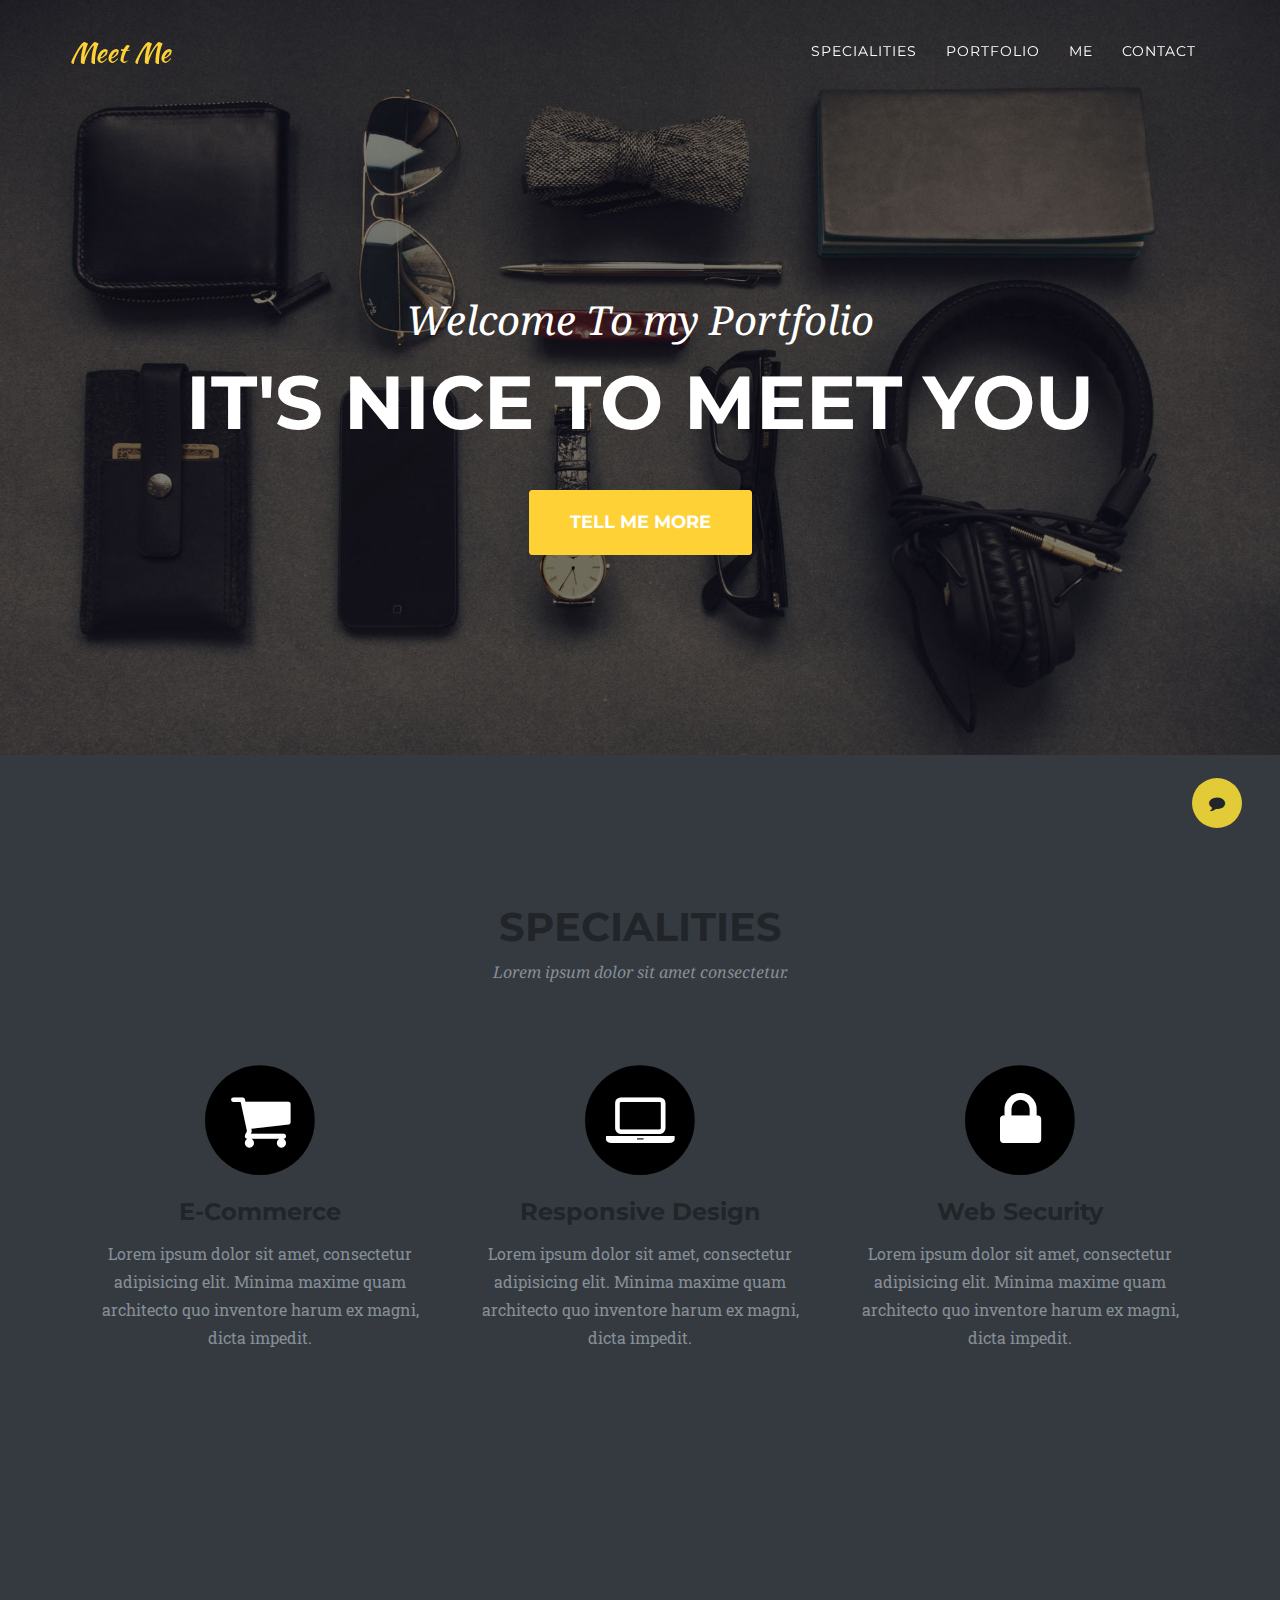
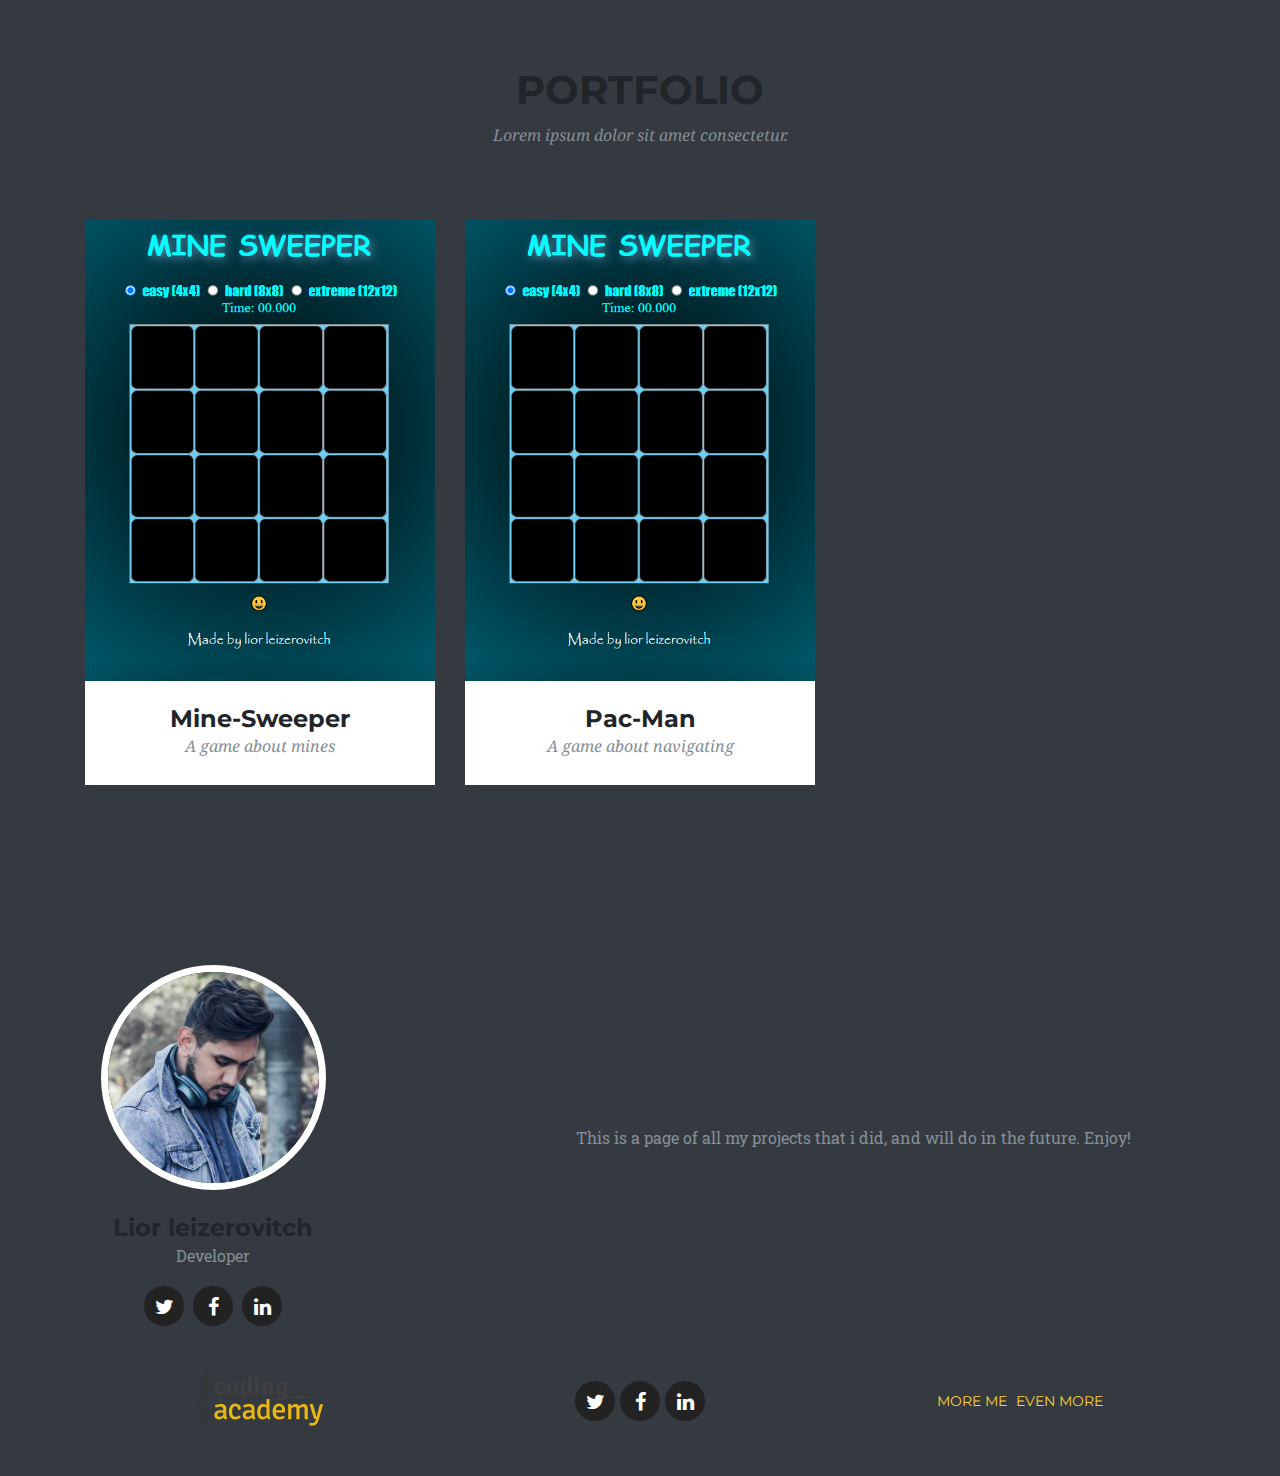
==== commit 1a8d0f70: "changed to dark mode" ====
--- a/index.html
+++ b/index.html
@@ -26,14 +26,14 @@
 
 </head>
 
-<body id="page-top">
+<body id="page-top" class="bg-dark">
   <div class="offcanvas-btn" onClick="openCanvas()">
     <i class="fa fa-comment" aria-hidden="true"></i>
   </div>
   <aside class="offcanvas-aside">
 
     <!-- Contact -->
-    <section id="contact" class="bg-primary">
+    <section id="contact" style="color:white" class="bg-dark">
       <h4>contact me !</h4>
       <div class="container contact">
         <div class="row">
@@ -130,7 +130,7 @@
       <div class="row text-center">
         <div class="col-md-4">
           <span class="fa-stack fa-4x">
-            <i class="fa fa-circle fa-stack-2x text-primary"></i>
+            <i class="fa fa-circle fa-stack-2x icons-style"></i>
             <i class="fa fa-shopping-cart fa-stack-1x fa-inverse"></i>
           </span>
           <h4 class="service-heading">E-Commerce</h4>
@@ -140,7 +140,7 @@
         </div>
         <div class="col-md-4">
           <span class="fa-stack fa-4x">
-            <i class="fa fa-circle fa-stack-2x text-primary"></i>
+            <i class="fa fa-circle fa-stack-2x icons-style"></i>
             <i class="fa fa-laptop fa-stack-1x fa-inverse"></i>
           </span>
           <h4 class="service-heading">Responsive Design</h4>
@@ -150,7 +150,7 @@
         </div>
         <div class="col-md-4">
           <span class="fa-stack fa-4x">
-            <i class="fa fa-circle fa-stack-2x text-primary"></i>
+            <i class="fa fa-circle fa-stack-2x icons-style"></i>
             <i class="fa fa-lock fa-stack-1x fa-inverse"></i>
           </span>
           <h4 class="service-heading">Web Security</h4>
@@ -163,7 +163,7 @@
   </section>
 
   <!-- Portfolio Grid -->
-  <section class="bg-light" id="portfolio">
+  <section class="bg-dark" id="portfolio">
     <div class="container">
       <div class="row">
         <div class="col-lg-12 text-center">
@@ -172,97 +172,11 @@
         </div>
       </div>
       <div class="row projects-row">
-        <!-- <div class="col-md-4 col-sm-6 portfolio-item">
-          <a class="portfolio-link" data-toggle="modal" href="#portfolioModal1">
-            <div class="portfolio-hover">
-              <div class="portfolio-hover-content">
-                <i class="fa fa-plus fa-3x"></i>
-              </div>
-            </div>
-            <img class="img-fluid" src="img\mine-sweeper.PNG" alt="">
-          </a>
-          <div class="portfolio-caption">
-            <h4>Mine Sweeper</h4>
-            <p class="text-muted">First project</p>
-          </div>
-        </div>
-        <div class="col-md-4 col-sm-6 portfolio-item">
-          <a class="portfolio-link" data-toggle="modal" href="#portfolioModal2">
-            <div class="portfolio-hover">
-              <div class="portfolio-hover-content">
-                <i class="fa fa-plus fa-3x"></i>
-              </div>
-            </div>
-            <img class="img-fluid" src="img/portfolio/02-thumbnail.jpg" alt="">
-          </a>
-          <div class="portfolio-caption">
-            <h4>Explore</h4>
-            <p class="text-muted">Graphic Design</p>
-          </div>
-        </div>
-        <div class="col-md-4 col-sm-6 portfolio-item">
-          <a class="portfolio-link" data-toggle="modal" href="#portfolioModal3">
-            <div class="portfolio-hover">
-              <div class="portfolio-hover-content">
-                <i class="fa fa-plus fa-3x"></i>
-              </div>
-            </div>
-            <img class="img-fluid" src="img/portfolio/03-thumbnail.jpg" alt="">
-          </a>
-          <div class="portfolio-caption">
-            <h4>Finish</h4>
-            <p class="text-muted">Identity</p>
-          </div>
-        </div>
-        <div class="col-md-4 col-sm-6 portfolio-item">
-          <a class="portfolio-link" data-toggle="modal" href="#portfolioModal4">
-            <div class="portfolio-hover">
-              <div class="portfolio-hover-content">
-                <i class="fa fa-plus fa-3x"></i>
-              </div>
-            </div>
-            <img class="img-fluid" src="img/portfolio/04-thumbnail.jpg" alt="">
-          </a>
-          <div class="portfolio-caption">
-            <h4>Lines</h4>
-            <p class="text-muted">Branding</p>
-          </div>
-        </div>
-        <div class="col-md-4 col-sm-6 portfolio-item">
-          <a class="portfolio-link" data-toggle="modal" href="#portfolioModal5">
-            <div class="portfolio-hover">
-              <div class="portfolio-hover-content">
-                <i class="fa fa-plus fa-3x"></i>
-              </div>
-            </div>
-            <img class="img-fluid" src="img/portfolio/05-thumbnail.jpg" alt="">
-          </a>
-          <div class="portfolio-caption">
-            <h4>Southwest</h4>
-            <p class="text-muted">Website Design</p>
-          </div>
-        </div>
-        <div class="col-md-4 col-sm-6 portfolio-item">
-          <a class="portfolio-link" data-toggle="modal" href="#portfolioModal6">
-            <div class="portfolio-hover">
-              <div class="portfolio-hover-content">
-                <i class="fa fa-plus fa-3x"></i>
-              </div>
-            </div>
-            <img class="img-fluid" src="img/portfolio/06-thumbnail.jpg" alt="">
-          </a>
-          <div class="portfolio-caption">
-            <h4>Window</h4>
-            <p class="text-muted">Photography</p>
-          </div>
-        </div>
-      </div>
-    </div> -->
   </section>
 
 
   <!-- Me -->
-  <section class="bg-light" id="me" style="padding: 0px;">
+  <section class="bg-dark" id="me" style="padding: 0px;">
     <div class="row">
       <div class="col-sm-4">
         <div class="team-member">
--- a/css/ca-gallery.css
+++ b/css/ca-gallery.css
@@ -2,36 +2,35 @@
     overflow-x: hidden;
     font-family: 'Roboto Slab', 'Helvetica Neue', Helvetica, Arial, sans-serif;
 }
+
 p {
     line-height: 1.75;
 }
+
 a {
     color: #fed136;
 }
-a.active,
-a:active,
-a:focus,
-a:hover {
+
+a.active, a:active, a:focus, a:hover {
     color: #fec503;
 }
-h1,
-h2,
-h3,
-h4,
-h5,
-h6 {
+
+h1, h2, h3, h4, h5, h6 {
     font-weight: 700;
     font-family: 'Montserrat', 'Helvetica Neue', Helvetica, Arial, sans-serif;
     text-transform: uppercase;
 }
+
 section {
     padding: 100px 0;
 }
+
 section h2.section-heading {
     font-size: 40px;
     margin-top: 0;
     margin-bottom: 15px;
 }
+
 section h3.section-subheading {
     font-size: 16px;
     font-weight: 400;
@@ -40,28 +39,35 @@
     text-transform: none;
     font-family: 'Droid Serif', 'Helvetica Neue', Helvetica, Arial, sans-serif;
 }
+
 @media (min-width: 768px) {
     section {
         padding: 150px 0;
     }
 }
+
 ::-moz-selection {
     background: #fed136;
     text-shadow: none;
 }
+
 ::selection {
     background: #fed136;
     text-shadow: none;
 }
+
 img::selection {
     background: transparent;
 }
+
 img::-moz-selection {
     background: transparent;
 }
+
 body {
     -webkit-tap-highlight-color: #fed136;
 }
+
 .offcanvas-btn {
     z-index: 100000;
     position: fixed;
@@ -78,13 +84,15 @@
     margin-right: 0;
     transition: all 0.3s ease;
 }
+
 .offcanvas-btn-open {
     margin-right: 80vw;
 }
+
 .offcanvas-aside {
     position: fixed;
     height: 100%;
-    background: red;
+    background: #212529;
     width: 80vw;
     right: -80vw;
     z-index: 10;
@@ -94,12 +102,15 @@
     align-items: center;
     justify-content: space-around;
 }
+
 .offcanvas-aside img {
     border-radius: 50%;
 }
+
 .offcanvas-aside p {
     text-align: center;
 }
+
 .offcanvas-aside .offcanvas-content-suffix {
     height: 20%;
 }
@@ -113,15 +124,16 @@
         right: -30vw;
     }
 }
+
 .offcanvas-aside-open {
     right: 0;
-    
 }
 
 #mainNav {
     background-color: #222222;
     z-index: 5;
 }
+
 #mainNav .navbar-toggler {
     font-size: 12px;
     right: 0;
@@ -133,16 +145,16 @@
     font-family: 'Montserrat', 'Helvetica Neue', Helvetica, Arial, sans-serif;
     text-transform: uppercase;
 }
+
 #mainNav .navbar-brand {
     color: #fed136;
     font-family: 'Kaushan Script', 'Helvetica Neue', Helvetica, Arial, cursive;
 }
-#mainNav .navbar-brand.active,
-#mainNav .navbar-brand:active,
-#mainNav .navbar-brand:focus,
-#mainNav .navbar-brand:hover {
+
+#mainNav .navbar-brand.active, #mainNav .navbar-brand:active, #mainNav .navbar-brand:focus, #mainNav .navbar-brand:hover {
     color: #fec503;
 }
+
 #mainNav .navbar-nav .nav-item .nav-link {
     font-size: 90%;
     font-weight: 400;
@@ -152,12 +164,12 @@
     font-family: 'Montserrat', 'Helvetica Neue', Helvetica, Arial, sans-serif;
     text-transform: uppercase;
 }
-#mainNav .navbar-nav .nav-item .nav-link.active,
-#mainNav .navbar-nav .nav-item .nav-link:hover {
+
+#mainNav .navbar-nav .nav-item .nav-link.active, #mainNav .navbar-nav .nav-item .nav-link:hover {
     color: #fed136;
 }
+
 @media (min-width: 992px) {
-    
     #mainNav {
         padding-top: 25px;
         padding-bottom: 25px;
@@ -185,8 +197,8 @@
         font-size: 1.25em;
         padding: 12px 0;
     }
-   
-}
+}
+
 header.masthead {
     text-align: center;
     color: white;
@@ -199,10 +211,12 @@
     -o-background-size: cover;
     background-size: cover;
 }
+
 header.masthead .intro-text {
     padding-top: 150px;
     padding-bottom: 100px;
 }
+
 header.masthead .intro-text .intro-lead-in {
     font-size: 22px;
     font-style: italic;
@@ -210,6 +224,7 @@
     margin-bottom: 25px;
     font-family: 'Droid Serif', 'Helvetica Neue', Helvetica, Arial, sans-serif;
 }
+
 header.masthead .intro-text .intro-heading {
     font-size: 50px;
     font-weight: 700;
@@ -218,6 +233,7 @@
     font-family: 'Montserrat', 'Helvetica Neue', Helvetica, Arial, sans-serif;
     text-transform: uppercase;
 }
+
 @media (min-width: 768px) {
     header.masthead .intro-text {
         padding-top: 300px;
@@ -239,6 +255,7 @@
         text-transform: uppercase;
     }
 }
+
 .service-heading {
     margin: 15px 0;
     text-transform: none;
@@ -248,6 +265,7 @@
     right: 0;
     margin: 0 0 15px;
 }
+
 #portfolio .portfolio-item .portfolio-link {
     position: relative;
     display: block;
@@ -255,6 +273,7 @@
     margin: 0 auto;
     cursor: pointer;
 }
+
 #portfolio .portfolio-item .portfolio-link .portfolio-hover {
     position: absolute;
     width: 100%;
@@ -265,9 +284,11 @@
     opacity: 0;
     background: rgba(254, 209, 54, 0.9);
 }
+
 #portfolio .portfolio-item .portfolio-link .portfolio-hover:hover {
     opacity: 1;
 }
+
 #portfolio .portfolio-item .portfolio-link .portfolio-hover .portfolio-hover-content {
     font-size: 20px;
     position: absolute;
@@ -278,13 +299,15 @@
     text-align: center;
     color: white;
 }
+
 #portfolio .portfolio-item .portfolio-link .portfolio-hover .portfolio-hover-content i {
     margin-top: -12px;
 }
-#portfolio .portfolio-item .portfolio-link .portfolio-hover .portfolio-hover-content h3,
-#portfolio .portfolio-item .portfolio-link .portfolio-hover .portfolio-hover-content h4 {
+
+#portfolio .portfolio-item .portfolio-link .portfolio-hover .portfolio-hover-content h3, #portfolio .portfolio-item .portfolio-link .portfolio-hover .portfolio-hover-content h4 {
     margin: 0;
 }
+
 #portfolio .portfolio-item .portfolio-caption {
     max-width: 400px;
     margin: 0 auto;
@@ -292,29 +315,35 @@
     text-align: center;
     background-color: white;
 }
+
 #portfolio .portfolio-item .portfolio-caption h4 {
     margin: 0;
     text-transform: none;
 }
+
 #portfolio .portfolio-item .portfolio-caption p {
     font-size: 16px;
     font-style: italic;
     margin: 0;
     font-family: 'Droid Serif', 'Helvetica Neue', Helvetica, Arial, sans-serif;
 }
+
 #portfolio * {
     z-index: 2;
 }
+
 @media (min-width: 767px) {
     #portfolio .portfolio-item {
         margin: 0 0 30px;
     }
 }
+
 .portfolio-modal .modal-dialog {
     max-width: none;
     height: 100%;
     margin: 0;
 }
+
 .portfolio-modal .modal-content {
     min-height: 100%;
     padding: 100px 0;
@@ -325,29 +354,36 @@
     -webkit-box-shadow: none;
     box-shadow: none;
 }
+
 .portfolio-modal .modal-content h2 {
     font-size: 3em;
     margin-bottom: 15px;
 }
+
 .portfolio-modal .modal-content p {
     margin-bottom: 30px;
 }
+
 .portfolio-modal .modal-content p.item-intro {
     font-size: 16px;
     font-style: italic;
     margin: 20px 0 30px;
     font-family: 'Droid Serif', 'Helvetica Neue', Helvetica, Arial, sans-serif;
 }
+
 .portfolio-modal .modal-content ul.list-inline {
     margin-top: 0;
     margin-bottom: 30px;
 }
+
 .portfolio-modal .modal-content img {
     margin-bottom: 30px;
 }
+
 .portfolio-modal .modal-content button {
     cursor: pointer;
 }
+
 .portfolio-modal .close-modal {
     position: absolute;
     top: 25px;
@@ -357,45 +393,47 @@
     cursor: pointer;
     background-color: transparent;
 }
+
 .portfolio-modal .close-modal:hover {
     opacity: 0.3;
 }
+
 .portfolio-modal .close-modal .lr {
     /* Safari and Chrome */
-    
     z-index: 1051;
     width: 1px;
     height: 75px;
     margin-left: 35px;
     /* IE 9 */
-    
     -webkit-transform: rotate(45deg);
     -ms-transform: rotate(45deg);
     transform: rotate(45deg);
     background-color: #222222;
 }
+
 .portfolio-modal .close-modal .lr .rl {
     /* Safari and Chrome */
-    
     z-index: 1052;
     width: 1px;
     height: 75px;
     /* IE 9 */
-    
     -webkit-transform: rotate(90deg);
     -ms-transform: rotate(90deg);
     transform: rotate(90deg);
     background-color: #222222;
 }
+
 .portfolio-modal .modal-backdrop {
     display: none;
     opacity: 0;
 }
+
 .timeline {
     position: relative;
     padding: 0;
     list-style: none;
 }
+
 .timeline:before {
     position: absolute;
     top: 0;
@@ -406,39 +444,45 @@
     content: '';
     background-color: #f1f1f1;
 }
-.timeline > li {
+
+.timeline>li {
     position: relative;
     min-height: 50px;
     margin-bottom: 50px;
 }
-.timeline > li:after,
-.timeline > li:before {
+
+.timeline>li:after, .timeline>li:before {
     display: table;
     content: ' ';
 }
-.timeline > li:after {
+
+.timeline>li:after {
     clear: both;
 }
-.timeline > li .timeline-panel {
+
+.timeline>li .timeline-panel {
     position: relative;
     float: right;
     width: 100%;
     padding: 0 20px 0 100px;
     text-align: left;
 }
-.timeline > li .timeline-panel:before {
+
+.timeline>li .timeline-panel:before {
     right: auto;
     left: -15px;
     border-right-width: 15px;
     border-left-width: 0;
 }
-.timeline > li .timeline-panel:after {
+
+.timeline>li .timeline-panel:after {
     right: auto;
     left: -14px;
     border-right-width: 14px;
     border-left-width: 0;
 }
-.timeline > li .timeline-image {
+
+.timeline>li .timeline-image {
     position: absolute;
     z-index: 100;
     left: 0;
@@ -451,132 +495,148 @@
     border-radius: 100%;
     background-color: #fed136;
 }
-.timeline > li .timeline-image h4 {
+
+.timeline>li .timeline-image h4 {
     font-size: 10px;
     line-height: 14px;
     margin-top: 12px;
 }
-.timeline > li.timeline-inverted > .timeline-panel {
+
+.timeline>li.timeline-inverted>.timeline-panel {
     float: right;
     padding: 0 20px 0 100px;
     text-align: left;
 }
-.timeline > li.timeline-inverted > .timeline-panel:before {
+
+.timeline>li.timeline-inverted>.timeline-panel:before {
     right: auto;
     left: -15px;
     border-right-width: 15px;
     border-left-width: 0;
 }
-.timeline > li.timeline-inverted > .timeline-panel:after {
+
+.timeline>li.timeline-inverted>.timeline-panel:after {
     right: auto;
     left: -14px;
     border-right-width: 14px;
     border-left-width: 0;
 }
-.timeline > li:last-child {
+
+.timeline>li:last-child {
     margin-bottom: 0;
 }
+
 .timeline .timeline-heading h4 {
     margin-top: 0;
     color: inherit;
 }
+
 .timeline .timeline-heading h4.subheading {
     text-transform: none;
 }
-.timeline .timeline-body > ul,
-.timeline .timeline-body > p {
+
+.timeline .timeline-body>ul, .timeline .timeline-body>p {
     margin-bottom: 0;
 }
+
 @media (min-width: 768px) {
     .timeline:before {
         left: 50%;
     }
-    .timeline > li {
+    .timeline>li {
         min-height: 100px;
         margin-bottom: 100px;
     }
-    .timeline > li .timeline-panel {
+    .timeline>li .timeline-panel {
         float: left;
         width: 41%;
         padding: 0 20px 20px 30px;
         text-align: right;
     }
-    .timeline > li .timeline-image {
+    .timeline>li .timeline-image {
         left: 50%;
         width: 100px;
         height: 100px;
         margin-left: -50px;
     }
-    .timeline > li .timeline-image h4 {
+    .timeline>li .timeline-image h4 {
         font-size: 13px;
         line-height: 18px;
         margin-top: 16px;
     }
-    .timeline > li.timeline-inverted > .timeline-panel {
+    .timeline>li.timeline-inverted>.timeline-panel {
         float: right;
         padding: 0 30px 20px 20px;
         text-align: left;
     }
 }
+
 @media (min-width: 992px) {
-    .timeline > li {
+    .timeline>li {
         min-height: 150px;
     }
-    .timeline > li .timeline-panel {
+    .timeline>li .timeline-panel {
         padding: 0 20px 20px;
     }
-    .timeline > li .timeline-image {
+    .timeline>li .timeline-image {
         width: 150px;
         height: 150px;
         margin-left: -75px;
     }
-    .timeline > li .timeline-image h4 {
+    .timeline>li .timeline-image h4 {
         font-size: 18px;
         line-height: 26px;
         margin-top: 30px;
     }
-    .timeline > li.timeline-inverted > .timeline-panel {
+    .timeline>li.timeline-inverted>.timeline-panel {
         padding: 0 20px 20px;
     }
 }
+
 @media (min-width: 1200px) {
-    .timeline > li {
+    .timeline>li {
         min-height: 170px;
     }
-    .timeline > li .timeline-panel {
+    .timeline>li .timeline-panel {
         padding: 0 20px 20px 100px;
     }
-    .timeline > li .timeline-image {
+    .timeline>li .timeline-image {
         width: 170px;
         height: 170px;
         margin-left: -85px;
     }
-    .timeline > li .timeline-image h4 {
+    .timeline>li .timeline-image h4 {
         margin-top: 40px;
     }
-    .timeline > li.timeline-inverted > .timeline-panel {
+    .timeline>li.timeline-inverted>.timeline-panel {
         padding: 0 100px 20px 20px;
     }
 }
+
 .team-member {
     text-align: center;
 }
+
 .team-member img {
     width: 225px;
     height: 225px;
     border: 7px solid white;
 }
+
 .team-member h4 {
     margin-top: 25px;
     margin-bottom: 0;
     text-transform: none;
 }
+
 .team-member p {
     margin-top: 0;
 }
+
 .about-description {
     max-width: 80%;
 }
+
 @media (max-width: 800px) {
     .about-description {
         text-align: center;
@@ -584,10 +644,12 @@
         margin-bottom: 1rem;
     }
 }
+
 footer {
     padding: 25px 0;
     text-align: center;
 }
+
 footer span.copyright {
     font-size: 90%;
     line-height: 40px;
@@ -595,6 +657,7 @@
     font-family: 'Montserrat', 'Helvetica Neue', Helvetica, Arial, sans-serif;
     text-transform: uppercase;
 }
+
 footer ul.quicklinks {
     font-size: 90%;
     line-height: 40px;
@@ -603,9 +666,11 @@
     font-family: 'Montserrat', 'Helvetica Neue', Helvetica, Arial, sans-serif;
     text-transform: uppercase;
 }
+
 ul.social-buttons {
     margin-bottom: 0;
 }
+
 ul.social-buttons li a {
     font-size: 20px;
     line-height: 40px;
@@ -620,19 +685,21 @@
     outline: none;
     background-color: #222222;
 }
-ul.social-buttons li a:active,
-ul.social-buttons li a:focus,
-ul.social-buttons li a:hover {
+
+ul.social-buttons li a:active, ul.social-buttons li a:focus, ul.social-buttons li a:hover {
     background-color: #fed136;
 }
+
 .flex-align-center {
     display: flex;
     justify-content: center;
     align-items: center;
 }
+
 .text-primary {
     color: #fed136 !important;
 }
+
 .btn-primary {
     font-weight: 700;
     color: white;
@@ -641,58 +708,45 @@
     font-family: 'Montserrat', 'Helvetica Neue', Helvetica, Arial, sans-serif;
     text-transform: uppercase;
 }
-.btn-primary.focus,
-.btn-primary:focus {
+
+.btn-primary.focus, .btn-primary:focus {
     color: white;
     border-color: #b48b01;
     background-color: #fec503;
 }
+
 .btn-primary:hover {
     color: white;
     border-color: #f6bf01;
     background-color: #fec503;
 }
-.btn-primary.active,
-.btn-primary:active,
-.open > .btn-primary.dropdown-toggle {
+
+.btn-primary.active, .btn-primary:active, .open>.btn-primary.dropdown-toggle {
     color: white;
     border-color: #f6bf01;
     background-color: #fec503;
 }
-.btn-primary.active.focus,
-.btn-primary.active:focus,
-.btn-primary.active:hover,
-.btn-primary:active.focus,
-.btn-primary:active:focus,
-.btn-primary:active:hover,
-.open > .btn-primary.dropdown-toggle.focus,
-.open > .btn-primary.dropdown-toggle:focus,
-.open > .btn-primary.dropdown-toggle:hover {
+
+.btn-primary.active.focus, .btn-primary.active:focus, .btn-primary.active:hover, .btn-primary:active.focus, .btn-primary:active:focus, .btn-primary:active:hover, .open>.btn-primary.dropdown-toggle.focus, .open>.btn-primary.dropdown-toggle:focus, .open>.btn-primary.dropdown-toggle:hover {
     color: white;
     border-color: #b48b01;
     background-color: #dcab01;
 }
-.btn-primary.active,
-.btn-primary:active,
-.open > .btn-primary.dropdown-toggle {
+
+.btn-primary.active, .btn-primary:active, .open>.btn-primary.dropdown-toggle {
     background-image: none;
 }
-.btn-primary.disabled.focus,
-.btn-primary.disabled:focus,
-.btn-primary.disabled:hover,
-.btn-primary[disabled].focus,
-.btn-primary[disabled]:focus,
-.btn-primary[disabled]:hover,
-fieldset[disabled] .btn-primary.focus,
-fieldset[disabled] .btn-primary:focus,
-fieldset[disabled] .btn-primary:hover {
+
+.btn-primary.disabled.focus, .btn-primary.disabled:focus, .btn-primary.disabled:hover, .btn-primary[disabled].focus, .btn-primary[disabled]:focus, .btn-primary[disabled]:hover, fieldset[disabled] .btn-primary.focus, fieldset[disabled] .btn-primary:focus, fieldset[disabled] .btn-primary:hover {
     border-color: #fed136;
     background-color: #fed136;
 }
+
 .btn-primary .badge {
     color: #fed136;
     background-color: white;
 }
+
 .btn-xl {
     font-size: 18px;
     font-weight: 700;
@@ -704,60 +758,47 @@
     font-family: 'Montserrat', 'Helvetica Neue', Helvetica, Arial, sans-serif;
     text-transform: uppercase;
 }
-.btn-xl.focus,
-.btn-xl:focus {
+
+.btn-xl.focus, .btn-xl:focus {
     color: white;
     border-color: #b48b01;
     background-color: #fec503;
 }
+
 .btn-xl:hover {
     color: white;
     border-color: #f6bf01;
     background-color: #fec503;
 }
-.btn-xl.active,
-.btn-xl:active,
-.open > .btn-xl.dropdown-toggle {
+
+.btn-xl.active, .btn-xl:active, .open>.btn-xl.dropdown-toggle {
     color: white;
     border-color: #f6bf01;
     background-color: #fec503;
 }
-.btn-xl.active.focus,
-.btn-xl.active:focus,
-.btn-xl.active:hover,
-.btn-xl:active.focus,
-.btn-xl:active:focus,
-.btn-xl:active:hover,
-.open > .btn-xl.dropdown-toggle.focus,
-.open > .btn-xl.dropdown-toggle:focus,
-.open > .btn-xl.dropdown-toggle:hover {
+
+.btn-xl.active.focus, .btn-xl.active:focus, .btn-xl.active:hover, .btn-xl:active.focus, .btn-xl:active:focus, .btn-xl:active:hover, .open>.btn-xl.dropdown-toggle.focus, .open>.btn-xl.dropdown-toggle:focus, .open>.btn-xl.dropdown-toggle:hover {
     color: white;
     border-color: #b48b01;
     background-color: #dcab01;
 }
-.btn-xl.active,
-.btn-xl:active,
-.open > .btn-xl.dropdown-toggle {
+
+.btn-xl.active, .btn-xl:active, .open>.btn-xl.dropdown-toggle {
     background-image: none;
 }
-.btn-xl.disabled.focus,
-.btn-xl.disabled:focus,
-.btn-xl.disabled:hover,
-.btn-xl[disabled].focus,
-.btn-xl[disabled]:focus,
-.btn-xl[disabled]:hover,
-fieldset[disabled] .btn-xl.focus,
-fieldset[disabled] .btn-xl:focus,
-fieldset[disabled] .btn-xl:hover {
+
+.btn-xl.disabled.focus, .btn-xl.disabled:focus, .btn-xl.disabled:hover, .btn-xl[disabled].focus, .btn-xl[disabled]:focus, .btn-xl[disabled]:hover, fieldset[disabled] .btn-xl.focus, fieldset[disabled] .btn-xl:focus, fieldset[disabled] .btn-xl:hover {
     border-color: #fed136;
     background-color: #fed136;
 }
+
 .btn-xl .badge {
     color: #fed136;
     background-color: white;
 }
 
 /* reset bootstrap*/
+
 .row {
     margin-right: 0;
     margin-left: 0;
@@ -766,4 +807,8 @@
 .container {
     padding-right: 0;
     padding-left: 0;
+}
+
+.icons-style {
+    color: black;
 }